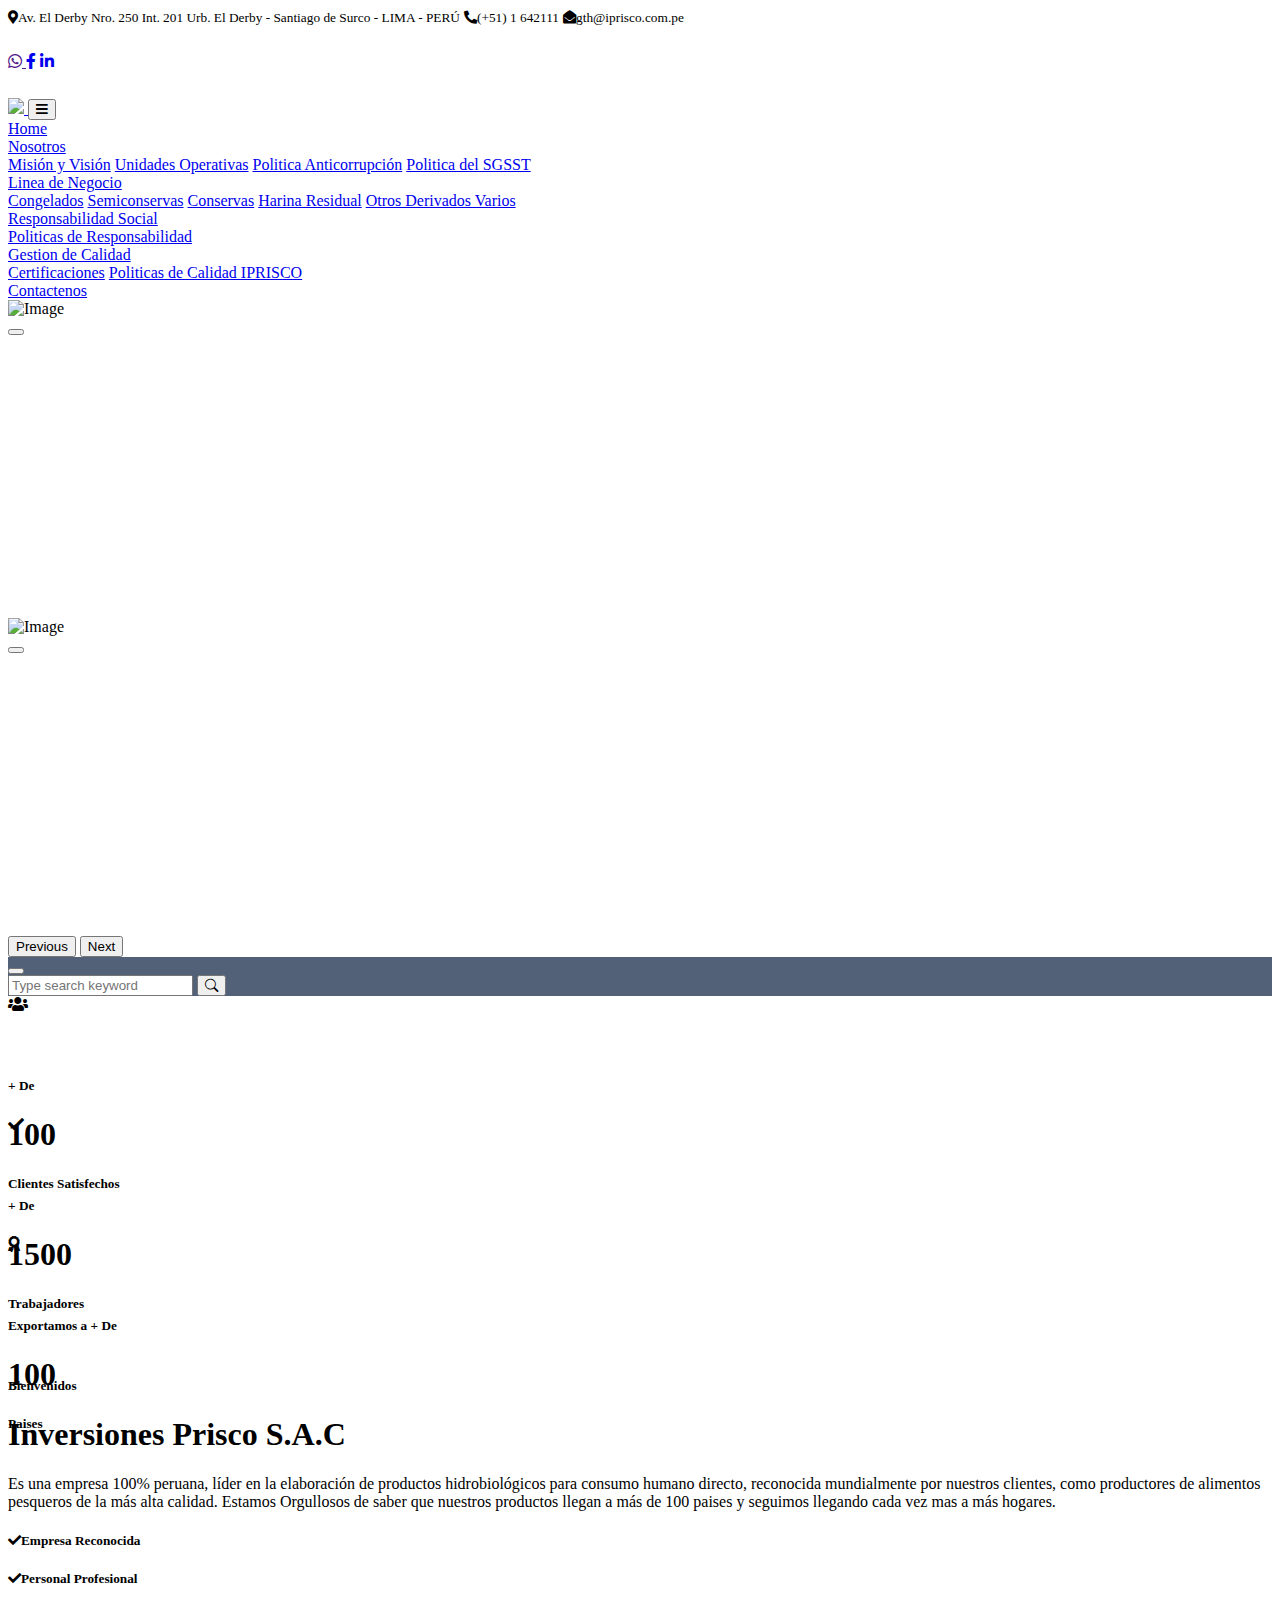
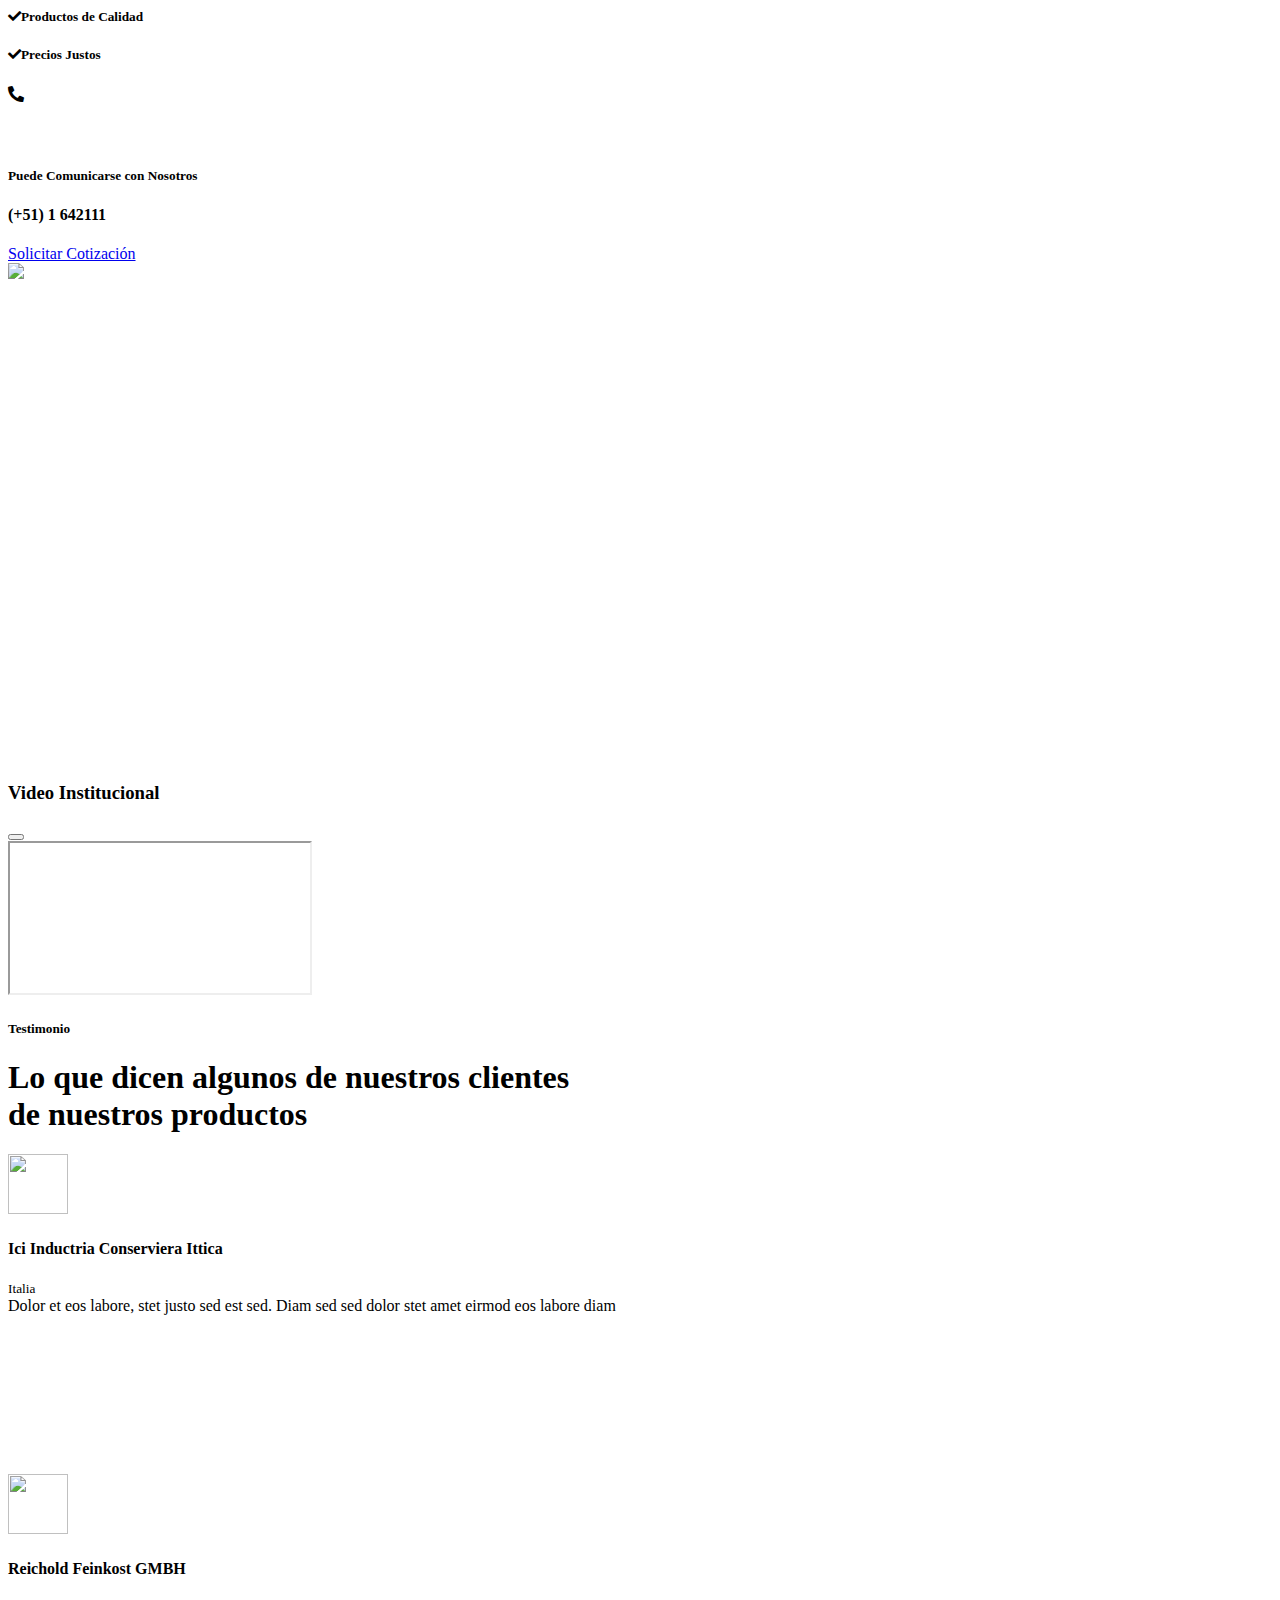
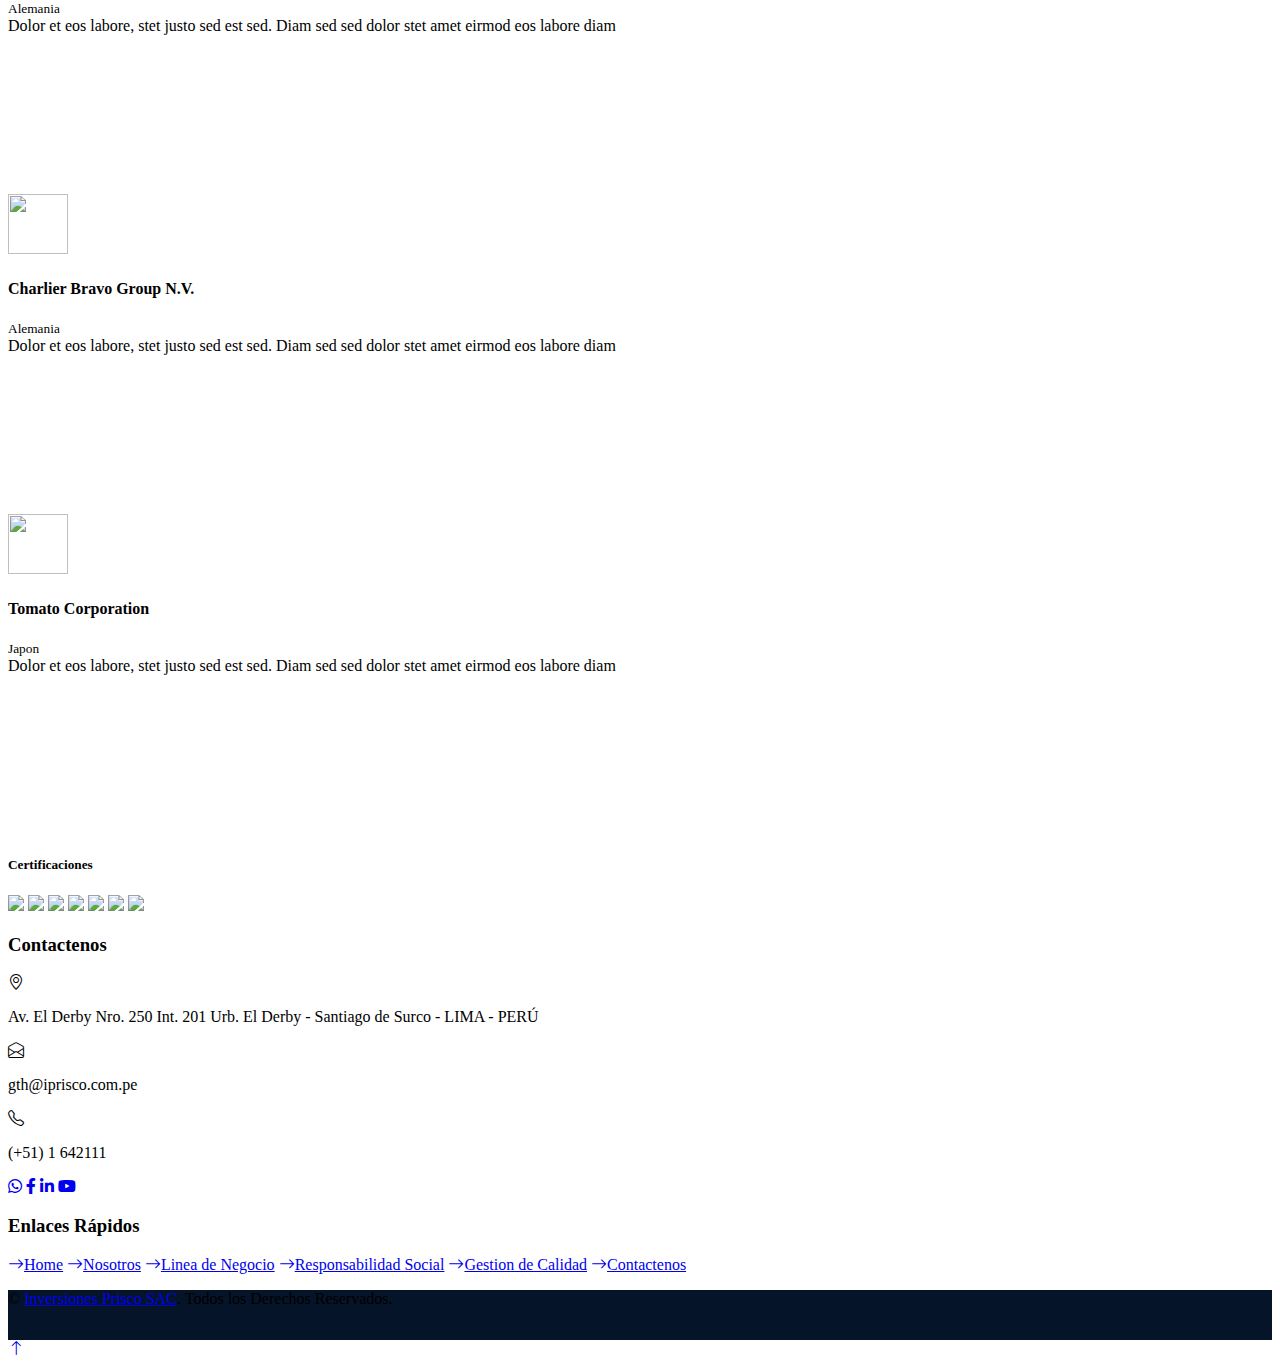
==== index.html @ 0bea1adb "todos los html" ====
<!DOCTYPE html>
<html lang="en">
    
<head>
    <meta charset="utf-8">
    <title>Iprisco</title>
    <meta content="width=device-width, initial-scale=1.0" name="viewport">
    <meta content="Free HTML Templates" name="keywords">
    <meta content="Free HTML Templates" name="description">

    <!-- Favicon -->
    <link href="img/favicon.ico" rel="icon">

    <!-- Google Web Fonts -->
    <link rel="preconnect" href="https://fonts.googleapis.com">
    <link rel="preconnect" href="https://fonts.gstatic.com" crossorigin>
    <link href="https://fonts.googleapis.com/css2?family=Nunito:wght@400;600;700;800&family=Rubik:wght@400;500;600;700&display=swap" rel="stylesheet">

    <!-- Icon Font Stylesheet -->
    <link href="https://cdnjs.cloudflare.com/ajax/libs/font-awesome/5.10.0/css/all.min.css" rel="stylesheet">
    <link href="https://cdn.jsdelivr.net/npm/bootstrap-icons@1.4.1/font/bootstrap-icons.css" rel="stylesheet">

    <!-- Libraries Stylesheet -->
    <link href="lib/owlcarousel/assets/owl.carousel.min.css" rel="stylesheet">
    <link href="lib/animate/animate.min.css" rel="stylesheet">

    <!-- Customized Bootstrap Stylesheet -->
    <link href="css/bootstrap.min.css" rel="stylesheet">

    <!-- Template Stylesheet -->
    <link href="css/style.css" rel="stylesheet">
</head>

<body>
    <!-- Spinner Start -->
    <div id="spinner" class="show bg-white position-fixed translate-middle w-100 vh-100 top-50 start-50 d-flex align-items-center justify-content-center">
        <div class="spinner"></div>
    </div>
    <!-- Spinner End -->


    <!-- Topbar Start -->
    <div class="container-fluid bg-dark px-5 d-none d-lg-block">
        <div class="row gx-0">
            <div class="col-lg-8 text-center text-lg-start mb-2 mb-lg-0">
                <div class="d-inline-flex align-items-center" style="height: 45px;">
                    <small class="me-3 text-light"><i class="fa fa-map-marker-alt me-2"></i>Av. El Derby Nro. 250 Int. 201 Urb. El Derby - Santiago de Surco - LIMA - PERÚ</small>
                    <small class="me-3 text-light"><i class="fa fa-phone-alt me-2"></i>(+51) 1 642111</small>
                    <small class="text-light"><i class="fa fa-envelope-open me-2"></i>gth@iprisco.com.pe</small>
                </div>
            </div>
            <div class="col-lg-4 text-center text-lg-end">
                <div class="d-inline-flex align-items-center" style="height: 45px;">
                    <a class="btn btn-sm btn-outline-light btn-sm-square rounded-circle me-2" href=""><i class="fab fa-whatsapp fw-normal"></i>
                    <a class="btn btn-sm btn-outline-light btn-sm-square rounded-circle me-2" href="https://www.facebook.com/profile.php?id=100063562569845"><i class="fab fa-facebook-f fw-normal"></i></a>
                    <a class="btn btn-sm btn-outline-light btn-sm-square rounded-circle me-2" href="https://www.linkedin.com/company/inversiones-prisco-s-a-c-/mycompany/?viewAsMember=true"><i class="fab fa-linkedin-in fw-normal"></i></a>
                </div>
            </div>
        </div>
    </div>
    <!-- Topbar End -->


    <!-- Navbar & Carousel Start -->
    <div class="container-fluid position-relative p-0">
        <nav class="navbar navbar-expand-lg navbar-dark px-5 py-3 py-lg-0">
            <a href="index.html" class="navbar-brand p-0">               
                <img src="img/logo.png" height="80">                
            </a>
            <button class="navbar-toggler" type="button" data-bs-toggle="collapse" data-bs-target="#navbarCollapse">
                <span class="fa fa-bars"></span>
            </button>
            <div class="collapse navbar-collapse" id="navbarCollapse">
                <div class="navbar-nav ms-auto py-0">

                    <a href="index.html" class="nav-item nav-link active">Home</a>

                    <div class="nav-item dropdown">
                        <a href="mision_vision.html" class="nav-link dropdown-toggle" data-bs-toggle="dropdown">Nosotros</a>
                        <div class="dropdown-menu m-0">
                            <a href="mision_vision.html" class="dropdown-item">Misión y Visión</a>
                            <a href="unidad_operativa.html" class="dropdown-item">Unidades Operativas</a>
                            <a href="politica_anticorrupcion.html" class="dropdown-item">Politica Anticorrupción</a>
                            <a href="politica_sgsst.html" class="dropdown-item">Politica del SGSST</a>
                        </div>
                    </div>

                    <div class="nav-item dropdown">
                        <a href="service.html" class="nav-link dropdown-toggle" data-bs-toggle="dropdown">Linea de Negocio</a>
                        <div class="dropdown-menu m-0">
                            <a href="congelados.html" class="dropdown-item">Congelados</a>
                            <a href="feature.html" class="dropdown-item">Semiconservas</a>
                            <a href="team.html" class="dropdown-item">Conservas</a>
                            <a href="testimonial.html" class="dropdown-item">Harina Residual</a>
                            <a href="quote.html" class="dropdown-item">Otros Derivados Varios</a>
                        </div>
                    </div>
                 
                    <div class="nav-item dropdown">
                        <a href="#" class="nav-link dropdown-toggle" data-bs-toggle="dropdown">Responsabilidad Social</a>
                        <div class="dropdown-menu m-0">
                            <a href="responsabilidad_social.html" class="dropdown-item">Politicas de Responsabilidad</a>
                        </div>
                    </div>
                    <div class="nav-item dropdown">
                        <a href="#" class="nav-link dropdown-toggle" data-bs-toggle="dropdown">Gestion de Calidad</a>
                        <div class="dropdown-menu m-0">
                            <a href="price.html" class="dropdown-item">Certificaciones</a>
                            <a href="politica_calidad.html" class="dropdown-item">Politicas de Calidad IPRISCO</a>               
                        </div>
                    </div>
                    <a href="contact.html" class="nav-item nav-link">Contactenos</a>
                </div>
                
            </div>
        </nav>

        <div id="header-carousel" class="carousel slide carousel-fade" data-bs-ride="carousel">
            <div class="carousel-inner">
                <div class="carousel-item active">
                    <img class="w-100" src="img/empresa1.jpg" alt="Image">
                    <div class="carousel-caption d-flex flex-column align-items-center justify-content-center">
                        <div class="p-3" style="max-width: 900px;">
                            <!-- <h5 class="text-white text-uppercase mb-3 animated slideInDown">Inversiones Prisco SAC</h5> 
                            <h1 class="display-1 text-white mb-md-4 animated zoomIn" >La Mejor Selección del Mar</h1>
                            <a href="quote.html" class="btn btn-primary py-md-3 px-md-5 me-3 animated slideInLeft">Free Quote</a>
                            <a href="" class="btn btn-outline-light py-md-3 px-md-5 animated slideInRight">Contact Us</a> -->
                            <div class="col-lg-6">
                                <div class="h-100 d-flex align-items-center justify-content-center" style="min-height: 300px;">
                                    <button type="button" class="btn-play" data-bs-toggle="modal"
                                    data-src="https://www.youtube.com/embed/9OHtMMJZiDU" data-bs-target="#videoModal">
                                        <span></span>
                                    </button>
                                </div>
                            </div>
                        </div>
                    </div>
                </div>
                <div class="carousel-item">
                    <img class="w-100" src="img/empresa2.jpg" alt="Image">
                    <div class="carousel-caption d-flex flex-column align-items-center justify-content-center">
                        <div class="p-3" style="max-width: 900px;">
                            <!-- <h5 class="text-white text-uppercase mb-3 animated slideInDown">Inversiones Prisco SAC 2</h5>
                            <h1 class="display-1 text-white mb-md-4 animated zoomIn">Lo Mejor Del Mar Peruano a Tu Mesa</h1>
                            <a href="quote.html" class="btn btn-primary py-md-3 px-md-5 me-3 animated slideInLeft">Free Quote</a>
                            <a href="" class="btn btn-outline-light py-md-3 px-md-5 animated slideInRight">Contact Us</a> -->
                            <div class="col-lg-6">
                                <div class="h-100 d-flex align-items-center justify-content-center" style="min-height: 300px;">
                                    <button type="button" class="btn-play" data-bs-toggle="modal"
                                    data-src="https://www.youtube.com/embed/9OHtMMJZiDU" data-bs-target="#videoModal">
                                        <span></span>
                                    </button>
                                </div>
                            </div>
                        </div>
                    </div>
                </div>
            </div>
            
            <button class="carousel-control-prev" type="button" data-bs-target="#header-carousel"
                data-bs-slide="prev">
                <span class="carousel-control-prev-icon" aria-hidden="true"></span>
                <span class="visually-hidden">Previous</span>
            </button>
            <button class="carousel-control-next" type="button" data-bs-target="#header-carousel"
                data-bs-slide="next">
                <span class="carousel-control-next-icon" aria-hidden="true"></span>
                <span class="visually-hidden">Next</span>
            </button>
        </div>
    </div>
    <!-- Navbar & Carousel End -->


    <!-- Full Screen Search Start -->
    <div class="modal fade" id="searchModal" tabindex="-1">
        <div class="modal-dialog modal-fullscreen">
            <div class="modal-content" style="background: rgba(9, 30, 62, .7);">
                <div class="modal-header border-0">
                    <button type="button" class="btn bg-white btn-close" data-bs-dismiss="modal" aria-label="Close"></button>
                </div>
                <div class="modal-body d-flex align-items-center justify-content-center">
                    <div class="input-group" style="max-width: 600px;">
                        <input type="text" class="form-control bg-transparent border-primary p-3" placeholder="Type search keyword">
                        <button class="btn btn-primary px-4"><i class="bi bi-search"></i></button>
                    </div>
                </div>
            </div>
        </div>
    </div>
    <!-- Full Screen Search End -->


    <!-- Facts Start -->
    <div class="container-fluid facts py-0" >
        <div class="container py-0">
            <div class="row gx-0">
                <div class="col-lg-4 wow zoomIn" data-wow-delay="0.1s">
                    <div class="bg-primary shadow d-flex align-items-center justify-content-center p-4" style="height: 120px;">
                        <div class="bg-white d-flex align-items-center justify-content-center rounded mb-2" style="width: 60px; height: 60px;">
                            <i class="fa fa-users text-primary"></i>
                        </div>
                        <div class="ps-4">
                            <h5 class="text-white mb-0">+ De </h5>
                            <h1 class="text-white mb-0" data-toggle="counter-up">100</h1>
                            <h5 class="text-white mb-0">Clientes Satisfechos</h5>
                        </div>
                    </div>
                </div>
                <div class="col-lg-4 wow zoomIn" data-wow-delay="0.3s">
                    <div class="bg-light shadow d-flex align-items-center justify-content-center p-4" style="height: 120px;">
                        <div class="bg-primary d-flex align-items-center justify-content-center rounded mb-2" style="width: 60px; height: 60px;">
                            <i class="fa fa-check text-white"></i>
                        </div>
                        <div class="ps-4">
                            <h5 class="text-primary mb-0">+ De </h5>                            
                            <h1 class="mb-0" data-toggle="counter-up">1500</h1>
                            <h5 class="text-primary mb-0">Trabajadores</h5>
                        </div>
                    </div>
                </div>
                <div class="col-lg-4 wow zoomIn" data-wow-delay="0.6s">
                    <div class="bg-primary shadow d-flex align-items-center justify-content-center p-4" style="height: 120px;">
                        <div class="bg-white d-flex align-items-center justify-content-center rounded mb-2" style="width: 60px; height: 60px;">
                            <i class="fa fa-award text-primary"></i>
                        </div>
                        <div class="ps-4">
                            <h5 class="text-white mb-0">Exportamos a + De</h5>
                            <h1 class="text-white mb-0" data-toggle="counter-up">100</h1>
                            <h5 class="text-white mb-0">Paises</h5>
                        </div>
                    </div>
                </div>
            </div>
        </div>
    </div>
    <!-- Facts Start -->


    <!-- Nosotros -->
    <div > <!-- class="container-fluid py-5 wow fadeInUp" data-wow-delay="0.1s" -->
        <div class="container py-5" >
            <div class="row g-5">
                <div class="col-lg-7">
                    <div class="section-title position-relative pb-3 mb-5">
                        <h5 class="fw-bold text-primary text-uppercase">Bienvenidos</h5>
                        <h1 class="mb-0">Inversiones Prisco S.A.C</h1>
                    </div>
                    <p class="mb-4">Es una empresa 100% peruana, líder en la elaboración de productos hidrobiológicos para consumo humano directo, reconocida mundialmente por nuestros clientes, como productores de alimentos pesqueros de la más alta calidad.
                                    Estamos Orgullosos de saber que nuestros productos llegan a más de 100 paises y seguimos llegando cada vez mas a más hogares.</p>
                    <div class="row g-0 mb-3">
                        <div class="col-sm-6 wow zoomIn" data-wow-delay="0.2s">
                            <h5 class="mb-3"><i class="fa fa-check text-primary me-3"></i>Empresa Reconocida</h5>
                            <h5 class="mb-3"><i class="fa fa-check text-primary me-3"></i>Personal Profesional</h5>
                        </div>
                        <div class="col-sm-6 wow zoomIn" data-wow-delay="0.4s">
                            <h5 class="mb-3"><i class="fa fa-check text-primary me-3"></i>Productos de Calidad</h5>
                            <h5 class="mb-3"><i class="fa fa-check text-primary me-3"></i>Precios Justos</h5>
                        </div>
                    </div>
                    <div class="d-flex align-items-center mb-4 wow fadeIn" data-wow-delay="0.6s">
                        <div class="bg-primary d-flex align-items-center justify-content-center rounded" style="width: 60px; height: 60px;">
                            <i class="fa fa-phone-alt text-white"></i>
                        </div>
                        <div class="ps-4">
                            <h5 class="mb-2">Puede Comunicarse con Nosotros</h5>
                            <h4 class="text-primary mb-0">(+51) 1 642111</h4>
                        </div>
                    </div>
                    <a href="quote.html" class="btn btn-primary py-3 px-5 mt-3 wow zoomIn" data-wow-delay="0.9s">Solicitar Cotización</a>
                </div>
                <div class="col-lg-5" style="min-height: 500px;">
                    <div class="position-relative h-100">
                        <img class="position-absolute w-100 h-100 rounded wow zoomIn" data-wow-delay="0.9s" src="img/about.jpg" style="object-fit: cover;">
                    </div>
                </div>
            </div>
        </div>
    </div>
    <!-- Nosotros End -->

    <!-- Video Modal Start -->
    <div class="modal modal-video fade" id="videoModal" tabindex="-1" aria-labelledby="exampleModalLabel"
        aria-hidden="true">
        <div class="modal-dialog">
            <div class="modal-content rounded-0"> 
                <div class="modal-header">
                    <h3 class="modal-title" id="exampleModalLabel">Video Institucional</h3>
                    <button type="button" class="btn-close" data-bs-dismiss="modal" aria-label="Close"></button>
                </div>
                <div class="modal-body">
                    <!-- 16:9 aspect ratio -->
                    <div class="ratio ratio-16x9">
                        <iframe class="embed-responsive-item" src="" id="video" allowfullscreen
                            allowscriptaccess="always" allow="autoplay"></iframe>
                    </div>
                </div>
            </div>
        </div>
    </div>
    <!-- Video Modal End -->

    <!--
     Features Start 
    <div class="container-fluid py-5 wow fadeInUp" data-wow-delay="0.1s">
        <div class="container py-5">
            <div class="section-title text-center position-relative pb-3 mb-5 mx-auto" style="max-width: 600px;">
                <h5 class="fw-bold text-primary text-uppercase">Why Choose Us</h5>
                <h1 class="mb-0">We Are Here to Grow Your Business Exponentially</h1>
            </div>
            <div class="row g-5">
                <div class="col-lg-4">
                    <div class="row g-5">
                        <div class="col-12 wow zoomIn" data-wow-delay="0.2s">
                            <div class="bg-primary rounded d-flex align-items-center justify-content-center mb-3" style="width: 60px; height: 60px;">
                                <i class="fa fa-cubes text-white"></i>
                            </div>
                            <h4>Best In Industry</h4>
                            <p class="mb-0">Magna sea eos sit dolor, ipsum amet lorem diam dolor eos et diam dolor</p>
                        </div>
                        <div class="col-12 wow zoomIn" data-wow-delay="0.6s">
                            <div class="bg-primary rounded d-flex align-items-center justify-content-center mb-3" style="width: 60px; height: 60px;">
                                <i class="fa fa-award text-white"></i>
                            </div>
                            <h4>Award Winning</h4>
                            <p class="mb-0">Magna sea eos sit dolor, ipsum amet lorem diam dolor eos et diam dolor</p>
                        </div>
                    </div>
                </div>
                <div class="col-lg-4  wow zoomIn" data-wow-delay="0.9s" style="min-height: 350px;">
                    <div class="position-relative h-100">
                        <img class="position-absolute w-100 h-100 rounded wow zoomIn" data-wow-delay="0.1s" src="img/feature.jpg" style="object-fit: cover;">
                    </div>
                </div>
                <div class="col-lg-4">
                    <div class="row g-5">
                        <div class="col-12 wow zoomIn" data-wow-delay="0.4s">
                            <div class="bg-primary rounded d-flex align-items-center justify-content-center mb-3" style="width: 60px; height: 60px;">
                                <i class="fa fa-users-cog text-white"></i>
                            </div>
                            <h4>Professional Staff</h4>
                            <p class="mb-0">Magna sea eos sit dolor, ipsum amet lorem diam dolor eos et diam dolor</p>
                        </div>
                        <div class="col-12 wow zoomIn" data-wow-delay="0.8s">
                            <div class="bg-primary rounded d-flex align-items-center justify-content-center mb-3" style="width: 60px; height: 60px;">
                                <i class="fa fa-phone-alt text-white"></i>
                            </div>
                            <h4>24/7 Support</h4>
                            <p class="mb-0">Magna sea eos sit dolor, ipsum amet lorem diam dolor eos et diam dolor</p>
                        </div>
                    </div>
                </div>
            </div>
        </div>
    </div>
     Features Start


     Service Start 
    <div class="container-fluid py-5 wow fadeInUp" data-wow-delay="0.1s">
        <div class="container py-5">
            <div class="section-title text-center position-relative pb-3 mb-5 mx-auto" style="max-width: 600px;">
                <h5 class="fw-bold text-primary text-uppercase">Our Services</h5>
                <h1 class="mb-0">Custom IT Solutions for Your Successful Business</h1>
            </div>
            <div class="row g-5">
                <div class="col-lg-4 col-md-6 wow zoomIn" data-wow-delay="0.3s">
                    <div class="service-item bg-light rounded d-flex flex-column align-items-center justify-content-center text-center">
                        <div class="service-icon">
                            <i class="fa fa-shield-alt text-white"></i>
                        </div>
                        <h4 class="mb-3">Cyber Security</h4>
                        <p class="m-0">Amet justo dolor lorem kasd amet magna sea stet eos vero lorem ipsum dolore sed</p>
                        <a class="btn btn-lg btn-primary rounded" href="">
                            <i class="bi bi-arrow-right"></i>
                        </a>
                    </div>
                </div>
                <div class="col-lg-4 col-md-6 wow zoomIn" data-wow-delay="0.6s">
                    <div class="service-item bg-light rounded d-flex flex-column align-items-center justify-content-center text-center">
                        <div class="service-icon">
                            <i class="fa fa-chart-pie text-white"></i>
                        </div>
                        <h4 class="mb-3">Data Analytics</h4>
                        <p class="m-0">Amet justo dolor lorem kasd amet magna sea stet eos vero lorem ipsum dolore sed</p>
                        <a class="btn btn-lg btn-primary rounded" href="">
                            <i class="bi bi-arrow-right"></i>
                        </a>
                    </div>
                </div>
                <div class="col-lg-4 col-md-6 wow zoomIn" data-wow-delay="0.9s">
                    <div class="service-item bg-light rounded d-flex flex-column align-items-center justify-content-center text-center">
                        <div class="service-icon">
                            <i class="fa fa-code text-white"></i>
                        </div>
                        <h4 class="mb-3">Web Development</h4>
                        <p class="m-0">Amet justo dolor lorem kasd amet magna sea stet eos vero lorem ipsum dolore sed</p>
                        <a class="btn btn-lg btn-primary rounded" href="">
                            <i class="bi bi-arrow-right"></i>
                        </a>
                    </div>
                </div>
                <div class="col-lg-4 col-md-6 wow zoomIn" data-wow-delay="0.3s">
                    <div class="service-item bg-light rounded d-flex flex-column align-items-center justify-content-center text-center">
                        <div class="service-icon">
                            <i class="fab fa-android text-white"></i>
                        </div>
                        <h4 class="mb-3">Apps Development</h4>
                        <p class="m-0">Amet justo dolor lorem kasd amet magna sea stet eos vero lorem ipsum dolore sed</p>
                        <a class="btn btn-lg btn-primary rounded" href="">
                            <i class="bi bi-arrow-right"></i>
                        </a>
                    </div>
                </div>
                <div class="col-lg-4 col-md-6 wow zoomIn" data-wow-delay="0.6s">
                    <div class="service-item bg-light rounded d-flex flex-column align-items-center justify-content-center text-center">
                        <div class="service-icon">
                            <i class="fa fa-search text-white"></i>
                        </div>
                        <h4 class="mb-3">SEO Optimization</h4>
                        <p class="m-0">Amet justo dolor lorem kasd amet magna sea stet eos vero lorem ipsum dolore sed</p>
                        <a class="btn btn-lg btn-primary rounded" href="">
                            <i class="bi bi-arrow-right"></i>
                        </a>
                    </div>
                </div>
                <div class="col-lg-4 col-md-6 wow zoomIn" data-wow-delay="0.9s">
                    <div class="position-relative bg-primary rounded h-100 d-flex flex-column align-items-center justify-content-center text-center p-5">
                        <h3 class="text-white mb-3">Call Us For Quote</h3>
                        <p class="text-white mb-3">Clita ipsum magna kasd rebum at ipsum amet dolor justo dolor est magna stet eirmod</p>
                        <h2 class="text-white mb-0">+012 345 6789</h2>
                    </div>
                </div>
            </div>
        </div>
    </div>
     Service End 
    -->


    <!-- Quote Start -->
    <!--
    <div class="container-fluid py-5 wow fadeInUp" data-wow-delay="0.1s">
        <div class="container py-5">
            <div class="row g-5">
                <div class="col-lg-7">
                    <div class="section-title position-relative pb-3 mb-5">
                        <h5 class="fw-bold text-primary text-uppercase">Request A Quote</h5>
                        <h1 class="mb-0">Need A Free Quote? Please Feel Free to Contact Us</h1>
                    </div>
                    <div class="row gx-3">
                        <div class="col-sm-6 wow zoomIn" data-wow-delay="0.2s">
                            <h5 class="mb-4"><i class="fa fa-reply text-primary me-3"></i>Reply within 24 hours</h5>
                        </div>
                        <div class="col-sm-6 wow zoomIn" data-wow-delay="0.4s">
                            <h5 class="mb-4"><i class="fa fa-phone-alt text-primary me-3"></i>24 hrs telephone support</h5>
                        </div>
                    </div>
                    <p class="mb-4">Eirmod sed tempor lorem ut dolores. Aliquyam sit sadipscing kasd ipsum. Dolor ea et dolore et at sea ea at dolor, justo ipsum duo rebum sea invidunt voluptua. Eos vero eos vero ea et dolore eirmod et. Dolores diam duo invidunt lorem. Elitr ut dolores magna sit. Sea dolore sanctus sed et. Takimata takimata sanctus sed.</p>
                    <div class="d-flex align-items-center mt-2 wow zoomIn" data-wow-delay="0.6s">
                        <div class="bg-primary d-flex align-items-center justify-content-center rounded" style="width: 60px; height: 60px;">
                            <i class="fa fa-phone-alt text-white"></i>
                        </div>
                        <div class="ps-4">
                            <h5 class="mb-2">Call to ask any question</h5>
                            <h4 class="text-primary mb-0">+012 345 6789</h4>
                        </div>
                    </div>
                </div>
                <div class="col-lg-5">
                    <div class="bg-primary rounded h-100 d-flex align-items-center p-5 wow zoomIn" data-wow-delay="0.9s">
                        <form>
                            <div class="row g-3">
                                <div class="col-xl-12">
                                    <input type="text" class="form-control bg-light border-0" placeholder="Your Name" style="height: 55px;">
                                </div>
                                <div class="col-12">
                                    <input type="email" class="form-control bg-light border-0" placeholder="Your Email" style="height: 55px;">
                                </div>
                                <div class="col-12">
                                    <select class="form-select bg-light border-0" style="height: 55px;">
                                        <option selected>Select A Service</option>
                                        <option value="1">Service 1</option>
                                        <option value="2">Service 2</option>
                                        <option value="3">Service 3</option>
                                    </select>
                                </div>
                                <div class="col-12">
                                    <textarea class="form-control bg-light border-0" rows="3" placeholder="Message"></textarea>
                                </div>
                                <div class="col-12">
                                    <button class="btn btn-dark w-100 py-3" type="submit">Request A Quote</button>
                                </div>
                            </div>
                        </form>
                    </div>
                </div>
            </div>
        </div>
    </div>
    -->
    <!-- Quote End -->


    <!-- Testimonio Start -->
    <div class="container-fluid py-5 wow fadeInUp" data-wow-delay="0.1s">
        <div class="container py-5">
            <div class="section-title text-center position-relative pb-3 mb-4 mx-auto" style="max-width: 600px;">
                <h5 class="fw-bold text-primary text-uppercase">Testimonio</h5>
                <h1 class="mb-0">Lo que dicen algunos de nuestros clientes de nuestros productos</h1>
            </div>
            <div class="owl-carousel testimonial-carousel wow fadeInUp" data-wow-delay="0.6s">
                <div class="testimonial-item bg-light my-4" style="height: 20rem;">
                    <div class="d-flex align-items-center border-bottom pt-5 pb-4 px-5">
                        <img class="img-fluid rounded" src="img/ICI.png" style="width: 60px; height: 60px;" >
                        <div class="ps-4">
                            <h4 class="text-primary mb-1">Ici Inductria Conserviera Ittica</h4>
                            <small class="text-uppercase">Italia</small>
                        </div>
                    </div>
                    <div class="pt-4 pb-5 px-5">
                        Dolor et eos labore, stet justo sed est sed. Diam sed sed dolor stet amet eirmod eos labore diam
                    </div>
                </div>
                <div class="testimonial-item bg-light my-4" style="height: 20rem;">
                    <div class="d-flex align-items-center border-bottom pt-5 pb-4 px-5">
                        <img class="img-fluid rounded" src="img/reichold.png" style="width: 60px; height: 60px;" >
                        <div class="ps-4">
                            <h4 class="text-primary mb-1">Reichold Feinkost GMBH</h4>
                            <small class="text-uppercase">Alemania</small>
                        </div>
                    </div>
                    <div class="pt-4 pb-5 px-5">
                        Dolor et eos labore, stet justo sed est sed. Diam sed sed dolor stet amet eirmod eos labore diam
                    </div>
                </div>
                <div class="testimonial-item bg-light my-4" style="height: 20rem;">
                    <div class="d-flex align-items-center border-bottom pt-5 pb-4 px-5">
                        <img class="img-fluid rounded" src="img/charlier_bravo.png" style="width: 60px; height: 60px;" >
                        <div class="ps-4">
                            <h4 class="text-primary mb-1">Charlier Bravo Group N.V.</h4>
                            <small class="text-uppercase">Alemania</small>
                        </div>
                    </div>
                    <div class="pt-4 pb-5 px-5">
                        Dolor et eos labore, stet justo sed est sed. Diam sed sed dolor stet amet eirmod eos labore diam
                    </div>
                </div>
                <div class="testimonial-item bg-light my-4" style="height: 20rem;">
                    <div class="d-flex align-items-center border-bottom pt-5 pb-4 px-5">
                        <img class="img-fluid rounded" src="img/tomato.png" style="width: 60px; height: 60px;" >
                        <div class="ps-4">
                            <h4 class="text-primary mb-1">Tomato Corporation</h4>
                            <small class="text-uppercase">Japon</small>
                        </div>
                    </div>
                    <div class="pt-4 pb-5 px-5">
                        Dolor et eos labore, stet justo sed est sed. Diam sed sed dolor stet amet eirmod eos labore diam
                    </div>
                </div>
            </div>
        </div>
    </div>
    <!-- Testimonio End -->

    <!--

     Team Start 
    <div class="container-fluid py-5 wow fadeInUp" data-wow-delay="0.1s">
        <div class="container py-5">
            <div class="section-title text-center position-relative pb-3 mb-5 mx-auto" style="max-width: 600px;">
                <h5 class="fw-bold text-primary text-uppercase">Team Members</h5>
                <h1 class="mb-0">Professional Stuffs Ready to Help Your Business</h1>
            </div>
            <div class="row g-5">
                <div class="col-lg-4 wow slideInUp" data-wow-delay="0.3s">
                    <div class="team-item bg-light rounded overflow-hidden">
                        <div class="team-img position-relative overflow-hidden">
                            <img class="img-fluid w-100" src="img/team-1.jpg" alt="">
                            <div class="team-social">
                                <a class="btn btn-lg btn-primary btn-lg-square rounded" href=""><i class="fab fa-twitter fw-normal"></i></a>
                                <a class="btn btn-lg btn-primary btn-lg-square rounded" href=""><i class="fab fa-facebook-f fw-normal"></i></a>
                                <a class="btn btn-lg btn-primary btn-lg-square rounded" href=""><i class="fab fa-instagram fw-normal"></i></a>
                                <a class="btn btn-lg btn-primary btn-lg-square rounded" href=""><i class="fab fa-linkedin-in fw-normal"></i></a>
                            </div>
                        </div>
                        <div class="text-center py-4">
                            <h4 class="text-primary">Full Name</h4>
                            <p class="text-uppercase m-0">Designation</p>
                        </div>
                    </div>
                </div>
                <div class="col-lg-4 wow slideInUp" data-wow-delay="0.6s">
                    <div class="team-item bg-light rounded overflow-hidden">
                        <div class="team-img position-relative overflow-hidden">
                            <img class="img-fluid w-100" src="img/team-2.jpg" alt="">
                            <div class="team-social">
                                <a class="btn btn-lg btn-primary btn-lg-square rounded" href=""><i class="fab fa-twitter fw-normal"></i></a>
                                <a class="btn btn-lg btn-primary btn-lg-square rounded" href=""><i class="fab fa-facebook-f fw-normal"></i></a>
                                <a class="btn btn-lg btn-primary btn-lg-square rounded" href=""><i class="fab fa-instagram fw-normal"></i></a>
                                <a class="btn btn-lg btn-primary btn-lg-square rounded" href=""><i class="fab fa-linkedin-in fw-normal"></i></a>
                            </div>
                        </div>
                        <div class="text-center py-4">
                            <h4 class="text-primary">Full Name</h4>
                            <p class="text-uppercase m-0">Designation</p>
                        </div>
                    </div>
                </div>
                <div class="col-lg-4 wow slideInUp" data-wow-delay="0.9s">
                    <div class="team-item bg-light rounded overflow-hidden">
                        <div class="team-img position-relative overflow-hidden">
                            <img class="img-fluid w-100" src="img/team-3.jpg" alt="">
                            <div class="team-social">
                                <a class="btn btn-lg btn-primary btn-lg-square rounded" href=""><i class="fab fa-twitter fw-normal"></i></a>
                                <a class="btn btn-lg btn-primary btn-lg-square rounded" href=""><i class="fab fa-facebook-f fw-normal"></i></a>
                                <a class="btn btn-lg btn-primary btn-lg-square rounded" href=""><i class="fab fa-instagram fw-normal"></i></a>
                                <a class="btn btn-lg btn-primary btn-lg-square rounded" href=""><i class="fab fa-linkedin-in fw-normal"></i></a>
                            </div>
                        </div>
                        <div class="text-center py-4">
                            <h4 class="text-primary">Full Name</h4>
                            <p class="text-uppercase m-0">Designation</p>
                        </div>
                    </div>
                </div>
            </div>
        </div>
    </div>
    Team End 


    Blog Start
    <div class="container-fluid py-5 wow fadeInUp" data-wow-delay="0.1s">
        <div class="container py-5">
            <div class="section-title text-center position-relative pb-3 mb-5 mx-auto" style="max-width: 600px;">
                <h5 class="fw-bold text-primary text-uppercase">Latest Blog</h5>
                <h1 class="mb-0">Read The Latest Articles from Our Blog Post</h1>
            </div>
            <div class="row g-5">
                <div class="col-lg-4 wow slideInUp" data-wow-delay="0.3s">
                    <div class="blog-item bg-light rounded overflow-hidden">
                        <div class="blog-img position-relative overflow-hidden">
                            <img class="img-fluid" src="img/blog-1.jpg" alt="">
                            <a class="position-absolute top-0 start-0 bg-primary text-white rounded-end mt-5 py-2 px-4" href="">Web Design</a>
                        </div>
                        <div class="p-4">
                            <div class="d-flex mb-3">
                                <small class="me-3"><i class="far fa-user text-primary me-2"></i>John Doe</small>
                                <small><i class="far fa-calendar-alt text-primary me-2"></i>01 Jan, 2045</small>
                            </div>
                            <h4 class="mb-3">How to build a website</h4>
                            <p>Dolor et eos labore stet justo sed est sed sed sed dolor stet amet</p>
                            <a class="text-uppercase" href="">Read More <i class="bi bi-arrow-right"></i></a>
                        </div>
                    </div>
                </div>
                <div class="col-lg-4 wow slideInUp" data-wow-delay="0.6s">
                    <div class="blog-item bg-light rounded overflow-hidden">
                        <div class="blog-img position-relative overflow-hidden">
                            <img class="img-fluid" src="img/blog-2.jpg" alt="">
                            <a class="position-absolute top-0 start-0 bg-primary text-white rounded-end mt-5 py-2 px-4" href="">Web Design</a>
                        </div>
                        <div class="p-4">
                            <div class="d-flex mb-3">
                                <small class="me-3"><i class="far fa-user text-primary me-2"></i>John Doe</small>
                                <small><i class="far fa-calendar-alt text-primary me-2"></i>01 Jan, 2045</small>
                            </div>
                            <h4 class="mb-3">How to build a website</h4>
                            <p>Dolor et eos labore stet justo sed est sed sed sed dolor stet amet</p>
                            <a class="text-uppercase" href="">Read More <i class="bi bi-arrow-right"></i></a>
                        </div>
                    </div>
                </div>
                <div class="col-lg-4 wow slideInUp" data-wow-delay="0.9s">
                    <div class="blog-item bg-light rounded overflow-hidden">
                        <div class="blog-img position-relative overflow-hidden">
                            <img class="img-fluid" src="img/blog-3.jpg" alt="">
                            <a class="position-absolute top-0 start-0 bg-primary text-white rounded-end mt-5 py-2 px-4" href="">Web Design</a>
                        </div>
                        <div class="p-4">
                            <div class="d-flex mb-3">
                                <small class="me-3"><i class="far fa-user text-primary me-2"></i>John Doe</small>
                                <small><i class="far fa-calendar-alt text-primary me-2"></i>01 Jan, 2045</small>
                            </div>
                            <h4 class="mb-3">How to build a website</h4>
                            <p>Dolor et eos labore stet justo sed est sed sed sed dolor stet amet</p>
                            <a class="text-uppercase" href="">Read More <i class="bi bi-arrow-right"></i></a>
                        </div>
                    </div>
                </div>
            </div>
        </div>
    </div>
    Blog Start

    -->

    <!-- Certificaciones Start -->
    <div class="container-fluid py-1" data-wow-delay="0.1s">
        <div class="section-title text-center position-relative pb-3 mb-4 mx-auto" style="max-width: 600px;">
            <h5 class="fw-bold text-primary text-uppercase">Certificaciones</h5>
        </div>

        <div class="container">
            <div class="bg-white">
                <div class="owl-carousel vendor-carousel">
                    <img src="img/brc_food.jfif" height="65px">
                    <img src="img/bsci.png" height="65px">                                      
                    <img src="img/ifs-food.png" height="65px">
                    <img src="img/fos.png" height="75px" > 
                    <img src="img/basc.png" height="65px"> 
                    <img src="img/sanipes.png" height="65px">
                    <img src="img/igc.png" height="65px">                 
                </div>
            </div>
        </div>
    </div>
    <!-- Certificaciones End -->
    

    <!-- Footer Start -->
    <div class="container-fluid bg-dark text-light mt-5 wow fadeInUp" data-wow-delay="0.1s" >
        <div class="container">
            <div class="row gx-5">
                <div class="col-lg-4 col-md-6" style="align-items: center; display: flex">
                    <img src="/img/logo.png" alt="">
                </div>
                <div class="col-lg-8 col-md-6">
                    <div class="row gx-5">
                        <div class="col-lg-6 col-md-12 pt-5 mb-5">
                            <div class="section-title section-title-sm position-relative pb-3 mb-4">
                                <h3 class="text-light mb-0">Contactenos</h3>
                            </div>
                            <div class="d-flex mb-2">
                                <i class="bi bi-geo-alt text-primary me-2"></i>
                                <p class="mb-0">Av. El Derby Nro. 250 Int. 201 Urb. El Derby - Santiago de Surco - LIMA - PERÚ</p>
                            </div>
                            <div class="d-flex mb-2">
                                <i class="bi bi-envelope-open text-primary me-2"></i>
                                <p class="mb-0">gth@iprisco.com.pe</p>
                            </div>
                            <div class="d-flex mb-2">
                                <i class="bi bi-telephone text-primary me-2"></i>
                                <p class="mb-0">(+51) 1 642111</p>
                            </div>
                            <div class="d-flex mt-4">
                                <a class="btn btn-primary btn-square me-2" href="#"><i class="fab fa-whatsapp fw-normal"></i></a>
                                <a class="btn btn-primary btn-square me-2" href="https://www.facebook.com/profile.php?id=100063562569845"><i class="fab fa-facebook-f fw-normal"></i></a>
                                <a class="btn btn-primary btn-square me-2" href="https://www.linkedin.com/company/inversiones-prisco-s-a-c-/mycompany/?viewAsMember=true"><i class="fab fa-linkedin-in fw-normal"></i></a>
                                <a class="btn btn-primary btn-square" href="#"><i class="fab fa-youtube fw-normal"></i></a>
                            </div>
                        </div>
                        <div class="col-lg-6 col-md-12 pt-0 pt-lg-5 mb-5">
                            <div class="section-title section-title-sm position-relative pb-3 mb-4">
                                <h3 class="text-light mb-0">Enlaces Rápidos</h3>
                            </div>
                            <div class="link-animated d-flex flex-column justify-content-start">
                                <a class="text-light mb-2" href="#"><i class="bi bi-arrow-right text-primary me-2"></i>Home</a>
                                <a class="text-light mb-2" href="#"><i class="bi bi-arrow-right text-primary me-2"></i>Nosotros</a>
                                <a class="text-light mb-2" href="#"><i class="bi bi-arrow-right text-primary me-2"></i>Linea de Negocio</a>
                                <a class="text-light mb-2" href="#"><i class="bi bi-arrow-right text-primary me-2"></i>Responsabilidad Social</a>
                                <a class="text-light mb-2" href="#"><i class="bi bi-arrow-right text-primary me-2"></i>Gestion de Calidad</a>
                                <a class="text-light" href="#"><i class="bi bi-arrow-right text-primary me-2"></i>Contactenos</a>
                            </div>
                        </div>
                        
                    </div>
                </div>
            </div>
        </div>
    </div>
    <div class="container-fluid text-white" style="background: #061429;">
        <div class="container text-center">
            <div class="row justify-content-center">
                <div class="col-lg-8 col-md-6">
                    <div class="d-flex align-items-center justify-content-center" style="height: 50px;">
                        <p class="mb-0">&copy; <a class="text-white border-bottom" href="#">Inversiones Prisco SAC</a>. Todos los Derechos Reservados. 
						
						<!--/*** This template is free as long as you keep the footer author’s credit link/attribution link/backlink. If you'd like to use the template without the footer author’s credit link/attribution link/backlink, you can purchase the Credit Removal License from "https://htmlcodex.com/credit-removal". Thank you for your support. ***/-->
						<!--Designed by <a class="text-white border-bottom" href="https://htmlcodex.com">HTML Codex</a></p>
                        <br>Distributed By: <a class="border-bottom" href="https://themewagon.com" target="_blank">ThemeWagon</a> -->
                    </div>
                </div>
            </div>
        </div>
    </div>
    <!-- Footer End -->


    <!-- Back to Top -->
    <a href="#" class="btn btn-lg btn-primary btn-lg-square rounded back-to-top"><i class="bi bi-arrow-up"></i></a>


    <!-- JavaScript Libraries -->
    <script src="https://code.jquery.com/jquery-3.4.1.min.js"></script>
    <script src="https://cdn.jsdelivr.net/npm/bootstrap@5.0.0/dist/js/bootstrap.bundle.min.js"></script>
    <script src="lib/wow/wow.min.js"></script>
    <script src="lib/easing/easing.min.js"></script>
    <script src="lib/waypoints/waypoints.min.js"></script>
    <script src="lib/counterup/counterup.min.js"></script>
    <script src="lib/owlcarousel/owl.carousel.min.js"></script>

    <!-- Template Javascript -->
    <script src="js/main.js"></script>
</body>

</html>
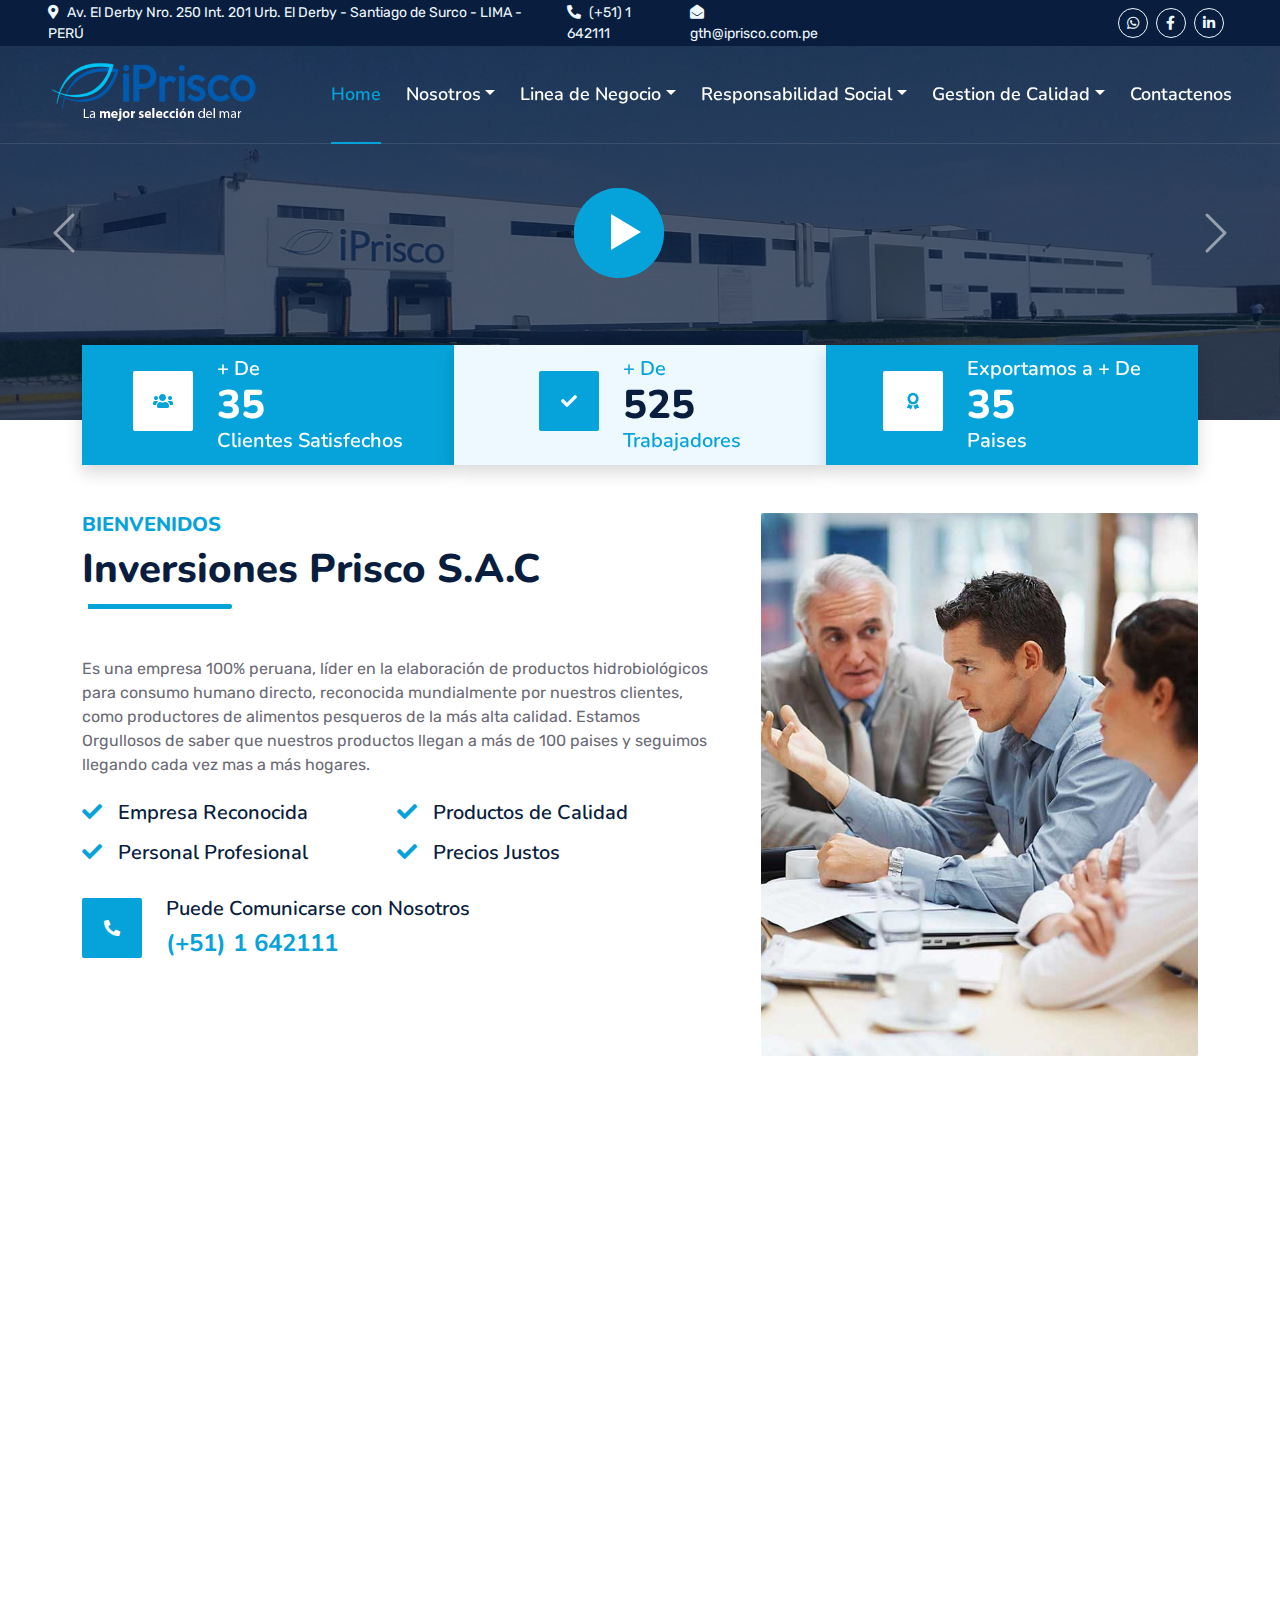
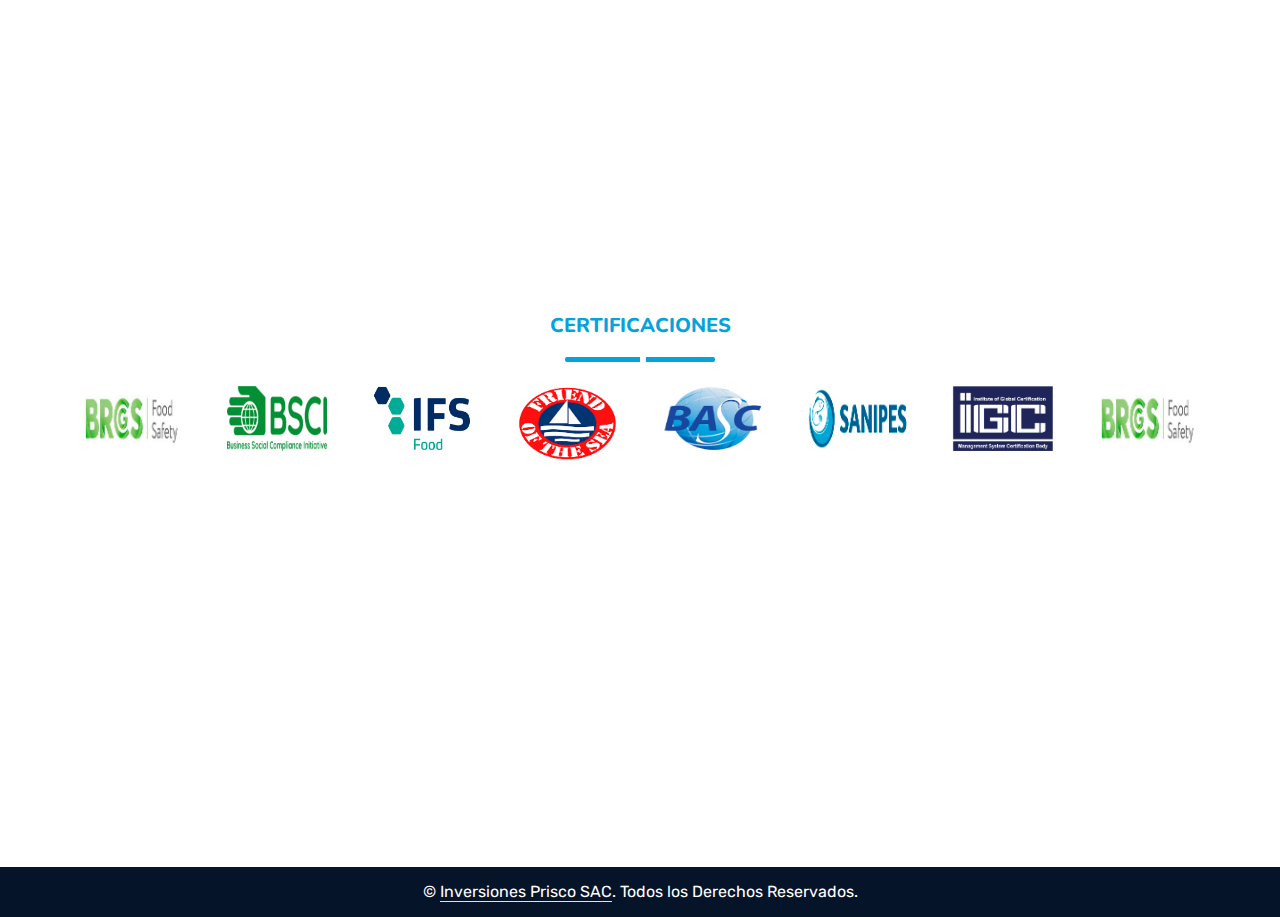
==== commit 9b6f45b0: "cambio en index" ====
--- a/index.html
+++ b/index.html
@@ -3,7 +3,7 @@
     
 <head>
     <meta charset="utf-8">
-    <title>Iprisco</title>
+    <title>Iprisco Web</title>
     <meta content="width=device-width, initial-scale=1.0" name="viewport">
     <meta content="Free HTML Templates" name="keywords">
     <meta content="Free HTML Templates" name="description">
--- a/css/style.css
+++ b/css/style.css
@@ -0,0 +1,663 @@
+/********** Template CSS **********/
+:root {
+    --primary: #06A3DA;
+    --secondary: #34AD54;
+    --light: #EEF9FF;
+    --dark: #091E3E;
+}
+
+
+/*** Spinner ***/
+.spinner {
+    width: 40px;
+    height: 40px;
+    background: var(--primary);
+    margin: 100px auto;
+    -webkit-animation: sk-rotateplane 1.2s infinite ease-in-out;
+    animation: sk-rotateplane 1.2s infinite ease-in-out;
+}
+
+@-webkit-keyframes sk-rotateplane {
+    0% {
+        -webkit-transform: perspective(120px)
+    }
+    50% {
+        -webkit-transform: perspective(120px) rotateY(180deg)
+    }
+    100% {
+        -webkit-transform: perspective(120px) rotateY(180deg) rotateX(180deg)
+    }
+}
+
+@keyframes sk-rotateplane {
+    0% {
+        transform: perspective(120px) rotateX(0deg) rotateY(0deg);
+        -webkit-transform: perspective(120px) rotateX(0deg) rotateY(0deg)
+    }
+    50% {
+        transform: perspective(120px) rotateX(-180.1deg) rotateY(0deg);
+        -webkit-transform: perspective(120px) rotateX(-180.1deg) rotateY(0deg)
+    }
+    100% {
+        transform: perspective(120px) rotateX(-180deg) rotateY(-179.9deg);
+        -webkit-transform: perspective(120px) rotateX(-180deg) rotateY(-179.9deg);
+    }
+}
+
+#spinner {
+    opacity: 0;
+    visibility: hidden;
+    transition: opacity .5s ease-out, visibility 0s linear .5s;
+    z-index: 99999;
+}
+
+#spinner.show {
+    transition: opacity .5s ease-out, visibility 0s linear 0s;
+    visibility: visible;
+    opacity: 1;
+}
+
+
+/*** Heading ***/
+h1,
+h2,
+.fw-bold {
+    font-weight: 800 !important;
+}
+
+h3,
+h4,
+.fw-semi-bold {
+    font-weight: 700 !important;
+}
+
+h5,
+h6,
+.fw-medium {
+    font-weight: 600 !important;
+}
+
+
+/*** Button ***/
+.btn {
+    font-family: 'Nunito', sans-serif;
+    font-weight: 600;
+    transition: .5s;
+}
+
+.btn-primary,
+.btn-secondary {
+    color: #FFFFFF;
+    box-shadow: inset 0 0 0 50px transparent;
+}
+
+.btn-primary:hover {
+    box-shadow: inset 0 0 0 0 var(--primary);
+}
+
+.btn-secondary:hover {
+    box-shadow: inset 0 0 0 0 var(--secondary);
+}
+
+.btn-square {
+    width: 36px;
+    height: 36px;
+}
+
+.btn-sm-square {
+    width: 30px;
+    height: 30px;
+}
+
+.btn-lg-square {
+    width: 48px;
+    height: 48px;
+}
+
+.btn-square,
+.btn-sm-square,
+.btn-lg-square {
+    padding-left: 0;
+    padding-right: 0;
+    text-align: center;
+}
+
+
+/*** Navbar ***/
+.navbar-dark .navbar-nav .nav-link {
+    font-family: 'Nunito', sans-serif;
+    position: relative;
+    margin-left: 25px;
+    padding: 35px 0;
+    color: #FFFFFF;
+    font-size: 18px;
+    font-weight: 600;
+    outline: none;
+    transition: .5s;
+}
+
+.sticky-top.navbar-dark .navbar-nav .nav-link {
+    padding: 20px 0;
+    color: var(--dark);
+}
+
+.navbar-dark .navbar-nav .nav-link:hover,
+.navbar-dark .navbar-nav .nav-link.active {
+    color: var(--primary);
+}
+
+.navbar-dark .navbar-brand h1 {
+    color: #FFFFFF;
+}
+
+.navbar-dark .navbar-toggler {
+    color: var(--primary) !important;
+    border-color: var(--primary) !important;
+}
+
+@media (max-width: 991.98px) {
+    .sticky-top.navbar-dark {
+        position: relative;
+        background: #FFFFFF;
+    }
+
+    .navbar-dark .navbar-nav .nav-link,
+    .navbar-dark .navbar-nav .nav-link.show,
+    .sticky-top.navbar-dark .navbar-nav .nav-link {
+        padding: 10px 0;
+        color: var(--dark);
+    }
+
+    .navbar-dark .navbar-brand h1 {
+        color: var(--primary);
+    }
+}
+
+@media (min-width: 992px) {
+    .navbar-dark {
+        position: absolute;
+        width: 100%;
+        top: 0;
+        left: 0;
+        border-bottom: 1px solid rgba(256, 256, 256, .1);
+        z-index: 999;
+    }
+    
+    .sticky-top.navbar-dark {
+        position: fixed;
+        background: #FFFFFF;
+    }
+
+    .navbar-dark .navbar-nav .nav-link::before {
+        position: absolute;
+        content: "";
+        width: 0;
+        height: 2px;
+        bottom: -1px;
+        left: 50%;
+        background: var(--primary);
+        transition: .5s;
+    }
+
+    .navbar-dark .navbar-nav .nav-link:hover::before,
+    .navbar-dark .navbar-nav .nav-link.active::before {
+        width: 100%;
+        left: 0;
+    }
+
+    .navbar-dark .navbar-nav .nav-link.nav-contact::before {
+        display: none;
+    }
+
+    .sticky-top.navbar-dark .navbar-brand h1 {
+        color: var(--primary);
+    }
+}
+
+
+/*** Carousel ***/
+.carousel-caption {
+    top: 0;
+    left: 0;
+    right: 0;
+    bottom: 0;
+    background: rgba(9, 30, 62, .7);
+    z-index: 1;
+}
+
+@media (max-width: 576px) {
+    .carousel-caption h5 {
+        font-size: 14px;
+        font-weight: 500 !important;
+    }
+
+    .carousel-caption h1 {
+        font-size: 30px;
+        font-weight: 600 !important;
+    }
+}
+
+.carousel-control-prev,
+.carousel-control-next {
+    width: 10%;
+}
+
+.carousel-control-prev-icon,
+.carousel-control-next-icon {
+    width: 3rem;
+    height: 3rem;
+}
+
+
+/*** Section Title ***/
+.section-title::before {
+    position: absolute;
+    content: "";
+    width: 150px;
+    height: 5px;
+    left: 0;
+    bottom: 0;
+    background: var(--primary);
+    border-radius: 2px;
+}
+
+.section-title.text-center::before {
+    left: 50%;
+    margin-left: -75px;
+}
+
+.section-title.section-title-sm::before {
+    width: 90px;
+    height: 3px;
+}
+
+.section-title::after {
+    position: absolute;
+    content: "";
+    width: 6px;
+    height: 5px;
+    bottom: 0px;
+    background: #FFFFFF;
+    -webkit-animation: section-title-run 5s infinite linear;
+    animation: section-title-run 5s infinite linear;
+}
+
+.section-title.section-title-sm::after {
+    width: 4px;
+    height: 3px;
+}
+
+.section-title.text-center::after {
+    -webkit-animation: section-title-run-center 5s infinite linear;
+    animation: section-title-run-center 5s infinite linear;
+}
+
+.section-title.section-title-sm::after {
+    -webkit-animation: section-title-run-sm 5s infinite linear;
+    animation: section-title-run-sm 5s infinite linear;
+}
+
+@-webkit-keyframes section-title-run {
+    0% {left: 0; } 50% { left : 145px; } 100% { left: 0; }
+}
+
+@-webkit-keyframes section-title-run-center {
+    0% { left: 50%; margin-left: -75px; } 50% { left : 50%; margin-left: 45px; } 100% { left: 50%; margin-left: -75px; }
+}
+
+@-webkit-keyframes section-title-run-sm {
+    0% {left: 0; } 50% { left : 85px; } 100% { left: 0; }
+}
+
+
+/*** Service ***/
+.service-item {
+    position: relative;
+    height: 300px;
+    padding: 0 30px;
+    transition: .5s;
+}
+
+.service-item .service-icon {
+    margin-bottom: 30px;
+    width: 60px;
+    height: 60px;
+    display: flex;
+    align-items: center;
+    justify-content: center;
+    background: var(--primary);
+    border-radius: 2px;
+    transform: rotate(-45deg);
+}
+
+.service-item .service-icon i {
+    transform: rotate(45deg);
+}
+
+.service-item a.btn {
+    position: absolute;
+    width: 60px;
+    bottom: -48px;
+    left: 50%;
+    margin-left: -30px;
+    opacity: 0;
+}
+
+.service-item:hover a.btn {
+    bottom: -24px;
+    opacity: 1;
+}
+
+
+/*** Testimonial ***/
+.testimonial-carousel .owl-dots {
+    margin-top: 15px;
+    display: flex;
+    align-items: flex-end;
+    justify-content: center;
+}
+
+.testimonial-carousel .owl-dot {
+    position: relative;
+    display: inline-block;
+    margin: 0 5px;
+    width: 15px;
+    height: 15px;
+    background: #DDDDDD;
+    border-radius: 2px;
+    transition: .5s;
+}
+
+.testimonial-carousel .owl-dot.active {
+    width: 30px;
+    background: var(--primary);
+}
+
+.testimonial-carousel .owl-item.center {
+    position: relative;
+    z-index: 1;
+}
+
+.testimonial-carousel .owl-item .testimonial-item {
+    transition: .5s;
+}
+
+.testimonial-carousel .owl-item.center .testimonial-item {
+    background: #FFFFFF !important;
+    box-shadow: 0 0 30px #DDDDDD;
+}
+
+
+/*** Team ***/
+.team-item {
+    transition: .5s;
+}
+
+.team-social {
+    position: absolute;
+    width: 100%;
+    height: 100%;
+    top: 0;
+    left: 0;
+    display: flex;
+    align-items: center;
+    justify-content: center;
+    transition: .5s;
+}
+
+.team-social a.btn {
+    position: relative;
+    margin: 0 3px;
+    margin-top: 100px;
+    opacity: 0;
+}
+
+.team-item:hover {
+    box-shadow: 0 0 30px #DDDDDD;
+}
+
+.team-item:hover .team-social {
+    background: rgba(9, 30, 62, .7);
+}
+
+.team-item:hover .team-social a.btn:first-child {
+    opacity: 1;
+    margin-top: 0;
+    transition: .3s 0s;
+}
+
+.team-item:hover .team-social a.btn:nth-child(2) {
+    opacity: 1;
+    margin-top: 0;
+    transition: .3s .05s;
+}
+
+.team-item:hover .team-social a.btn:nth-child(3) {
+    opacity: 1;
+    margin-top: 0;
+    transition: .3s .1s;
+}
+
+.team-item:hover .team-social a.btn:nth-child(4) {
+    opacity: 1;
+    margin-top: 0;
+    transition: .3s .15s;
+}
+
+.team-item .team-img img,
+.blog-item .blog-img img  {
+    transition: .5s;
+}
+
+.team-item:hover .team-img img,
+.blog-item:hover .blog-img img {
+    transform: scale(1.15);
+}
+
+
+/*** Miscellaneous ***/
+@media (min-width: 991.98px) {
+    .facts {
+        position: relative;
+        margin-top: -75px;
+        z-index: 1;
+    }
+}
+
+.back-to-top {
+    position: fixed;
+    display: none;
+    right: 45px;
+    bottom: 45px;
+    z-index: 99;
+}
+
+.bg-header {
+    background: linear-gradient(rgba(9, 30, 62, .7), rgba(9, 30, 62, .7)), url(../img/carousel-1.jpg) center center no-repeat;
+    background-size: cover;
+}
+
+.link-animated a {
+    transition: .5s;
+}
+
+.link-animated a:hover {
+    padding-left: 10px;
+}
+
+@media (min-width: 767.98px) {
+    .footer-about {
+        margin-bottom: -75px;
+    }
+}
+
+/*** About ***/
+.about {
+    background: linear-gradient(rgba(0, 0, 0, .1), rgba(0, 0, 0, .1)), url(../img/about.jpg) left center no-repeat;
+    background-size: cover;
+}
+
+.btn-play {
+    position: relative;
+    display: block;
+    box-sizing: content-box;
+    width: 36px;
+    height: 46px;
+    border-radius: 100%;
+    border: none;
+    outline: none !important;
+    padding: 18px 20px 20px 28px;
+    background: var(--primary);
+}
+
+.btn-play:before {
+    content: "";
+    position: absolute;
+    z-index: 0;
+    left: 50%;
+    top: 50%;
+    transform: translateX(-50%) translateY(-50%);
+    display: block;
+    width: 90px;
+    height: 90px;
+    background: var(--primary);
+    border-radius: 100%;
+    animation: pulse-border 1500ms ease-out infinite;
+}
+
+.btn-play:after {
+    content: "";
+    position: absolute;
+    z-index: 1;
+    left: 50%;
+    top: 50%;
+    transform: translateX(-50%) translateY(-50%);
+    display: block;
+    width: 90px;
+    height: 90px;
+    background: var(--primary);
+    border-radius: 100%;
+    transition: all 200ms;
+}
+
+.btn-play span {
+    display: block;
+    position: relative;
+    z-index: 3;
+    width: 0;
+    height: 0;
+    left: 3px;
+    border-left: 30px solid #FFFFFF;
+    border-top: 18px solid transparent;
+    border-bottom: 18px solid transparent;
+}
+
+@keyframes pulse-border {
+    0% {
+        transform: translateX(-50%) translateY(-50%) translateZ(0) scale(1);
+        opacity: 1;
+    }
+
+    100% {
+        transform: translateX(-50%) translateY(-50%) translateZ(0) scale(2);
+        opacity: 0;
+    }
+}
+
+.modal-video .modal-dialog {
+    position: relative;
+    max-width: 800px;
+    margin: 60px auto 0 auto;
+}
+
+.modal-video .modal-body {
+    position: relative;
+    padding: 0px;
+}
+
+.modal-video .close {
+    position: absolute;
+    width: 30px;
+    height: 30px;
+    right: 0px;
+    top: -30px;
+    z-index: 999;
+    font-size: 30px;
+    font-weight: normal;
+    color: #FFFFFF;
+    background: #000000;
+    opacity: 1;
+}
+
+/*** Project ***/
+.project-item {
+    position: relative;
+    border-radius: 8px;
+    overflow: hidden;
+    box-shadow: 0 0 45px rgba(0, 0, 0, .07);
+}
+
+.project-item .project-overlay {
+    position: absolute;
+    width: 100%;
+    height: 100%;
+    top: 0;
+    left: 0;
+    display: flex;
+    align-items: center;
+    justify-content: center;
+    background: rgba(0, 0, 0, .5);
+    opacity: 0;
+    padding-top: 60px;
+    transition: .5s;
+}
+
+.project-item:hover .project-overlay {
+    opacity: 1;
+    padding-top: 0;
+}
+
+.project-carousel .owl-nav {
+    position: absolute;
+    top: -100px;
+    right: 0;
+    display: flex;
+}
+
+.project-carousel .owl-nav .owl-prev,
+.project-carousel .owl-nav .owl-next {
+    margin-left: 15px;
+    width: 55px;
+    height: 55px;
+    display: flex;
+    align-items: center;
+    justify-content: center;
+    color: var(--secondary);
+    border-radius: 55px;
+    box-shadow: 0 0 45px rgba(0, 0, 0, .15);
+    font-size: 25px;
+    transition: .5s;
+}
+
+.project-carousel .owl-nav .owl-prev:hover,
+.project-carousel .owl-nav .owl-next:hover {
+    background: var(--primary);
+    color: #FFFFFF;
+}
+
+@media (max-width: 768px) {
+    .project-carousel .owl-nav {
+        top: -70px;
+        right: auto;
+        left: 50%;
+        transform: translateX(-50%);
+    }
+
+    .project-carousel .owl-nav .owl-prev,
+    .project-carousel .owl-nav .owl-next {
+        margin: 0 7px;
+        width: 45px;
+        height: 45px;
+        font-size: 20px;
+    }
+}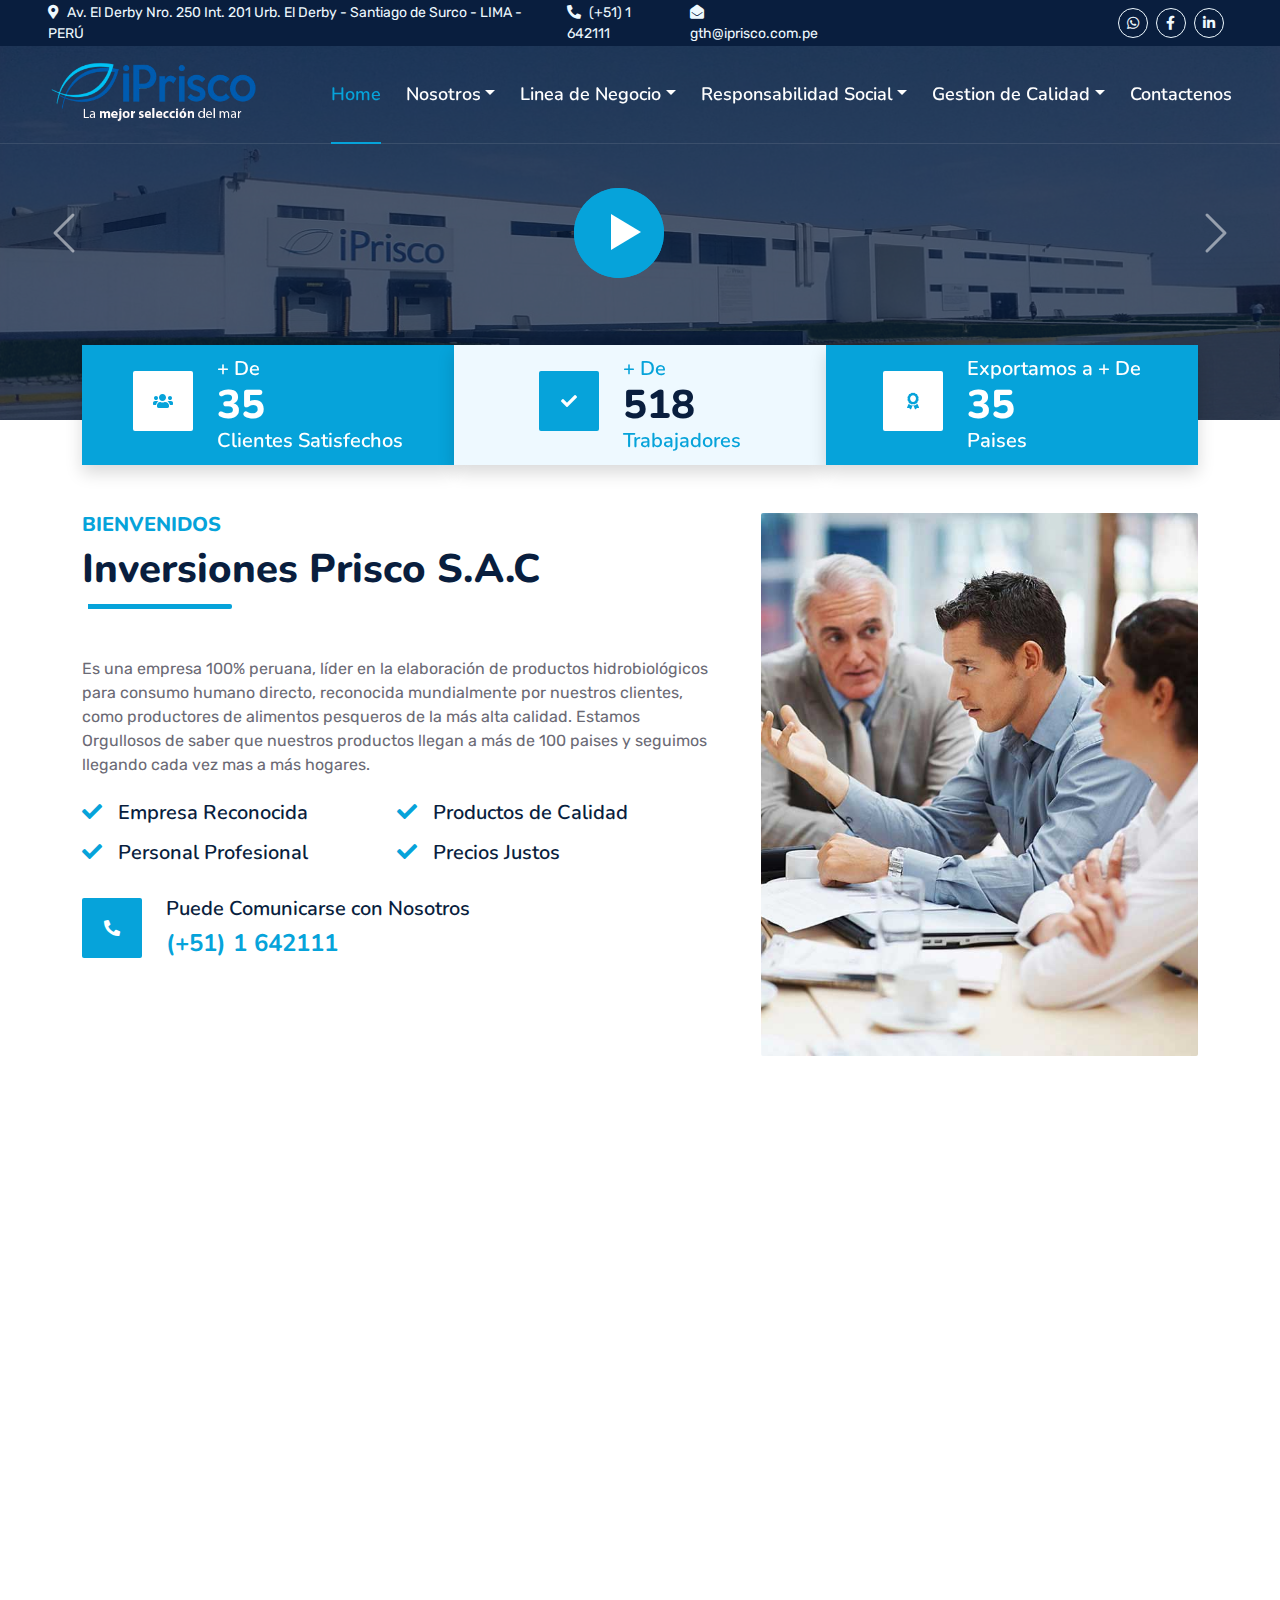
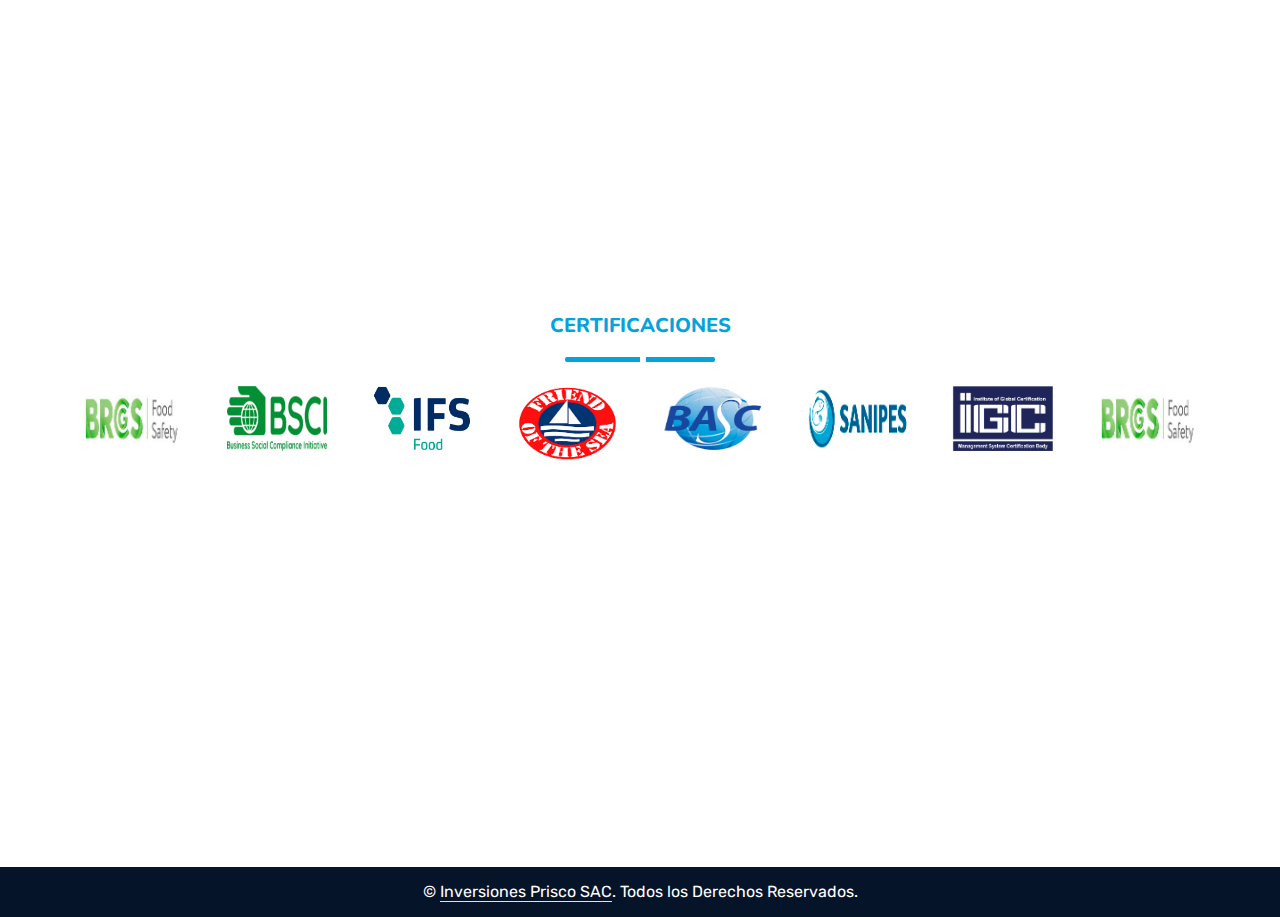
==== commit a6cb8f36: "logo" ====
--- a/index.html
+++ b/index.html
@@ -1,6 +1,6 @@
 <!DOCTYPE html>
 <html lang="en">
-    
+
 <head>
     <meta charset="utf-8">
     <title>Iprisco Web</title>
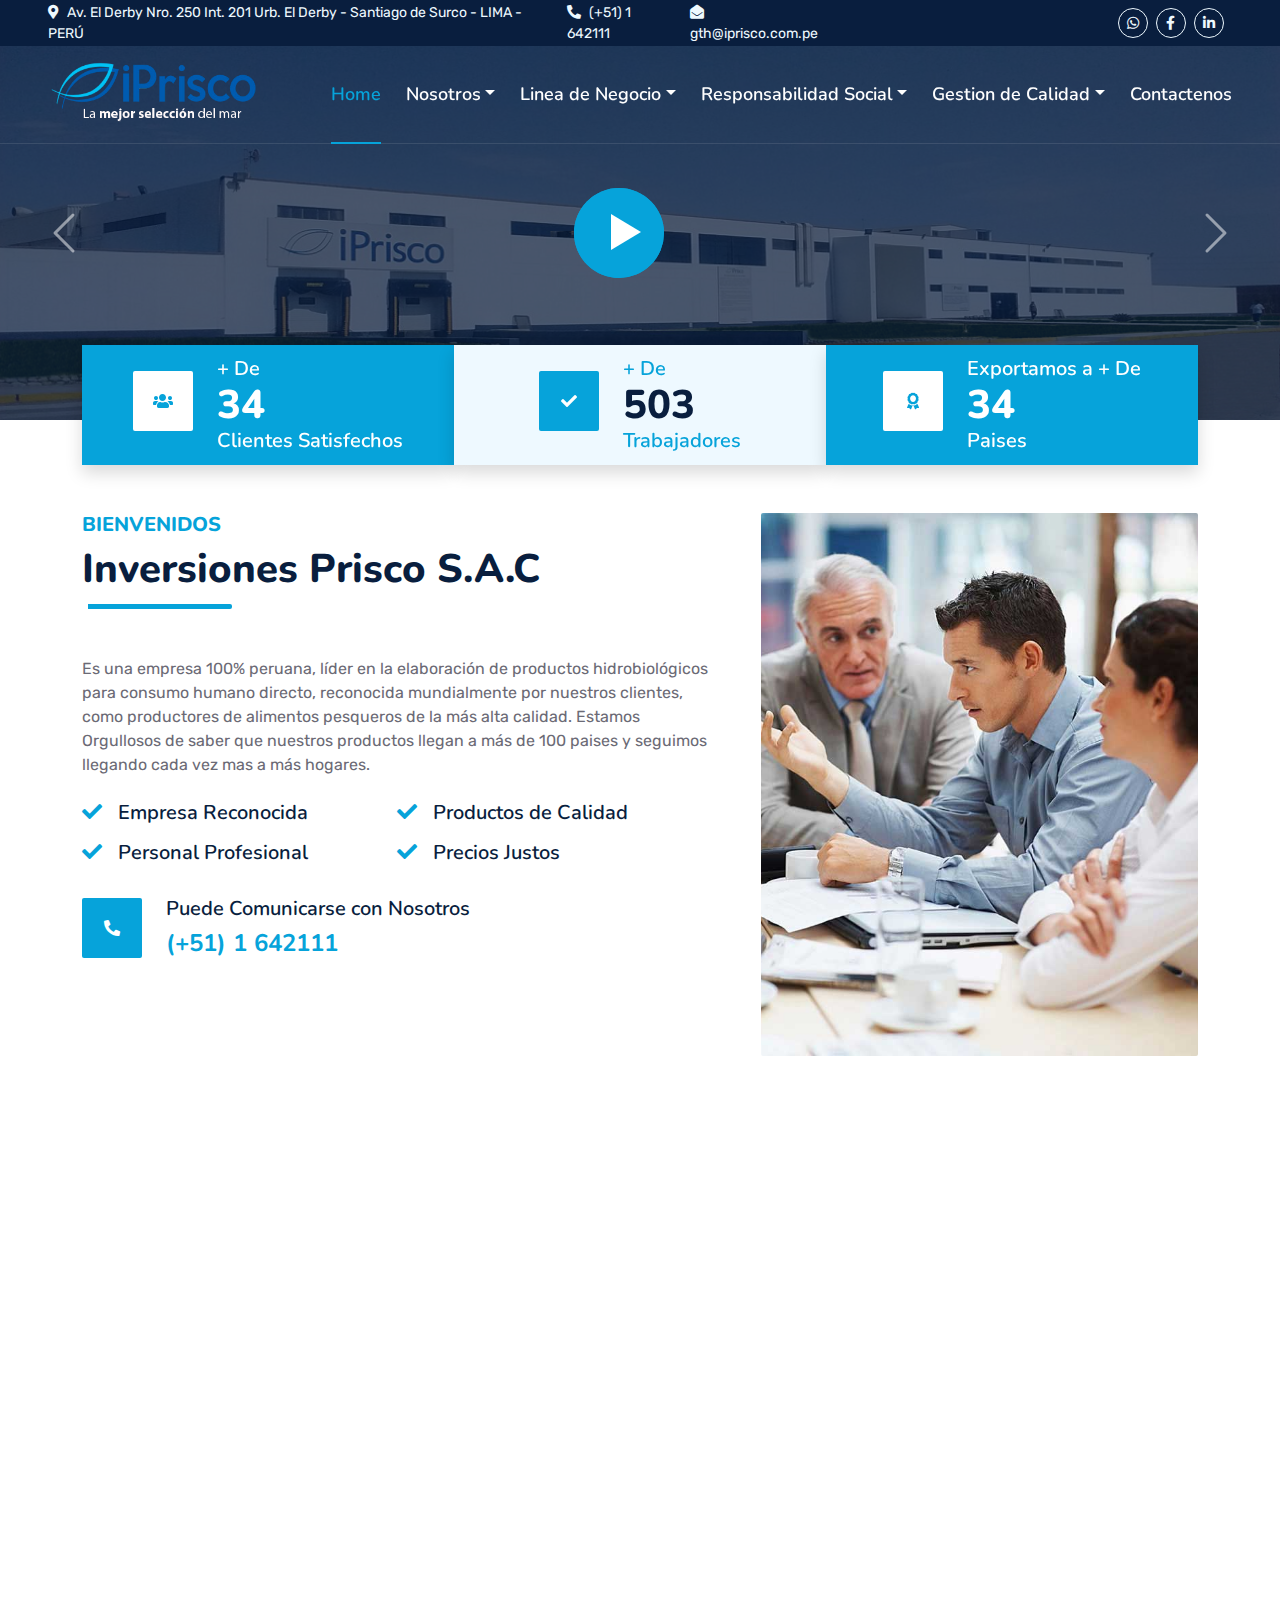
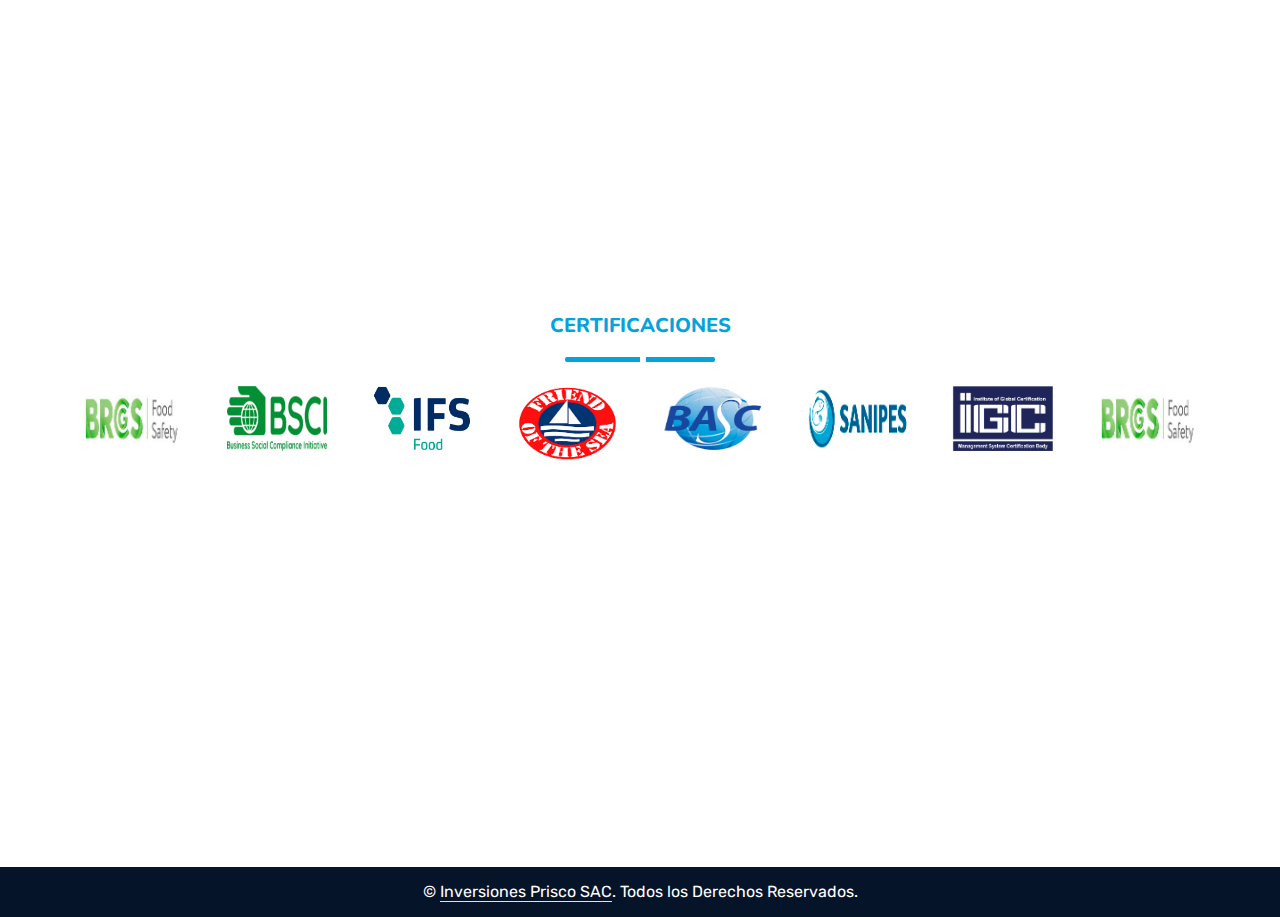
==== commit 58b728c8: "cambios nuevos" ====
--- a/index.html
+++ b/index.html
@@ -89,10 +89,9 @@
                         <a href="service.html" class="nav-link dropdown-toggle" data-bs-toggle="dropdown">Linea de Negocio</a>
                         <div class="dropdown-menu m-0">
                             <a href="congelados.html" class="dropdown-item">Congelados</a>
-                            <a href="feature.html" class="dropdown-item">Semiconservas</a>
-                            <a href="team.html" class="dropdown-item">Conservas</a>
-                            <a href="testimonial.html" class="dropdown-item">Harina Residual</a>
-                            <a href="quote.html" class="dropdown-item">Otros Derivados Varios</a>
+                            <a href="semiconservas.html" class="dropdown-item">Semiconservas</a>
+                            <a href="conservas.html" class="dropdown-item">Conservas</a>
+                            <a href="harina_residual.html" class="dropdown-item">Harina Residual     </a>
                         </div>
                     </div>
                  
